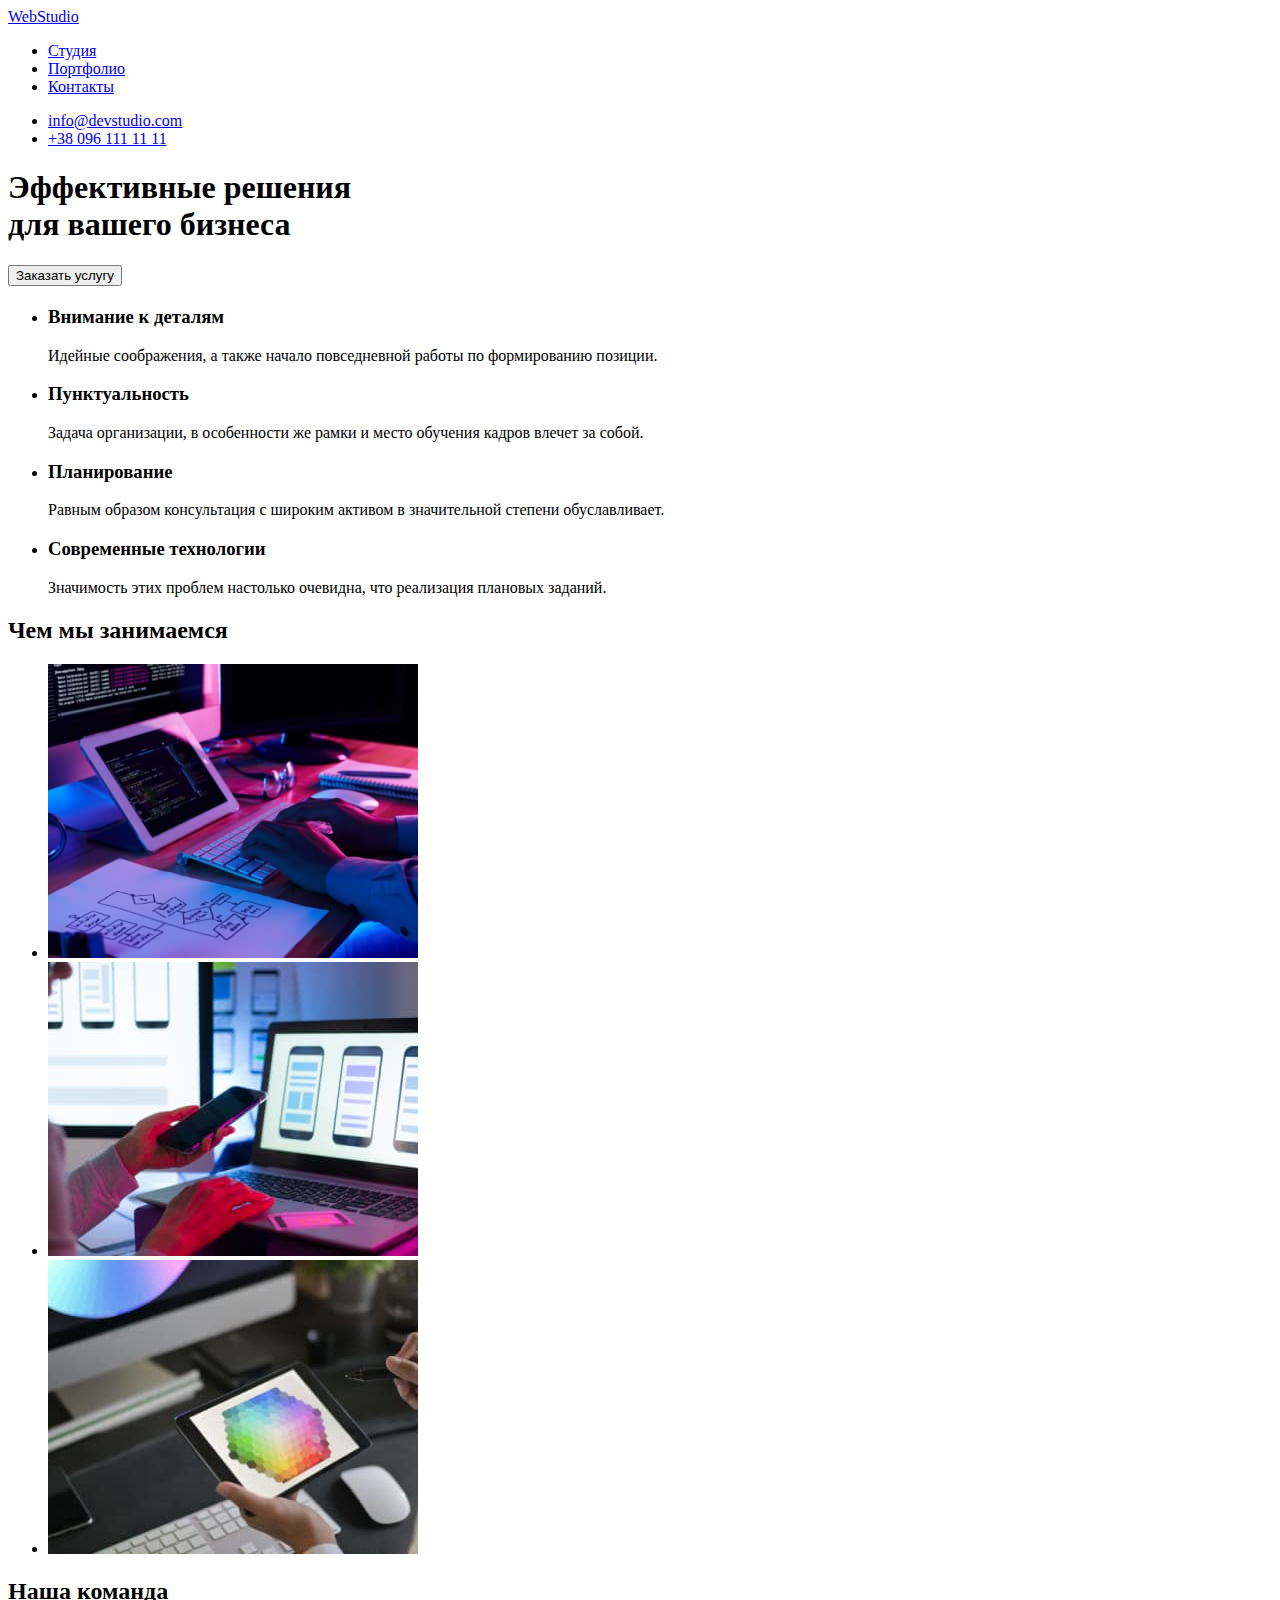
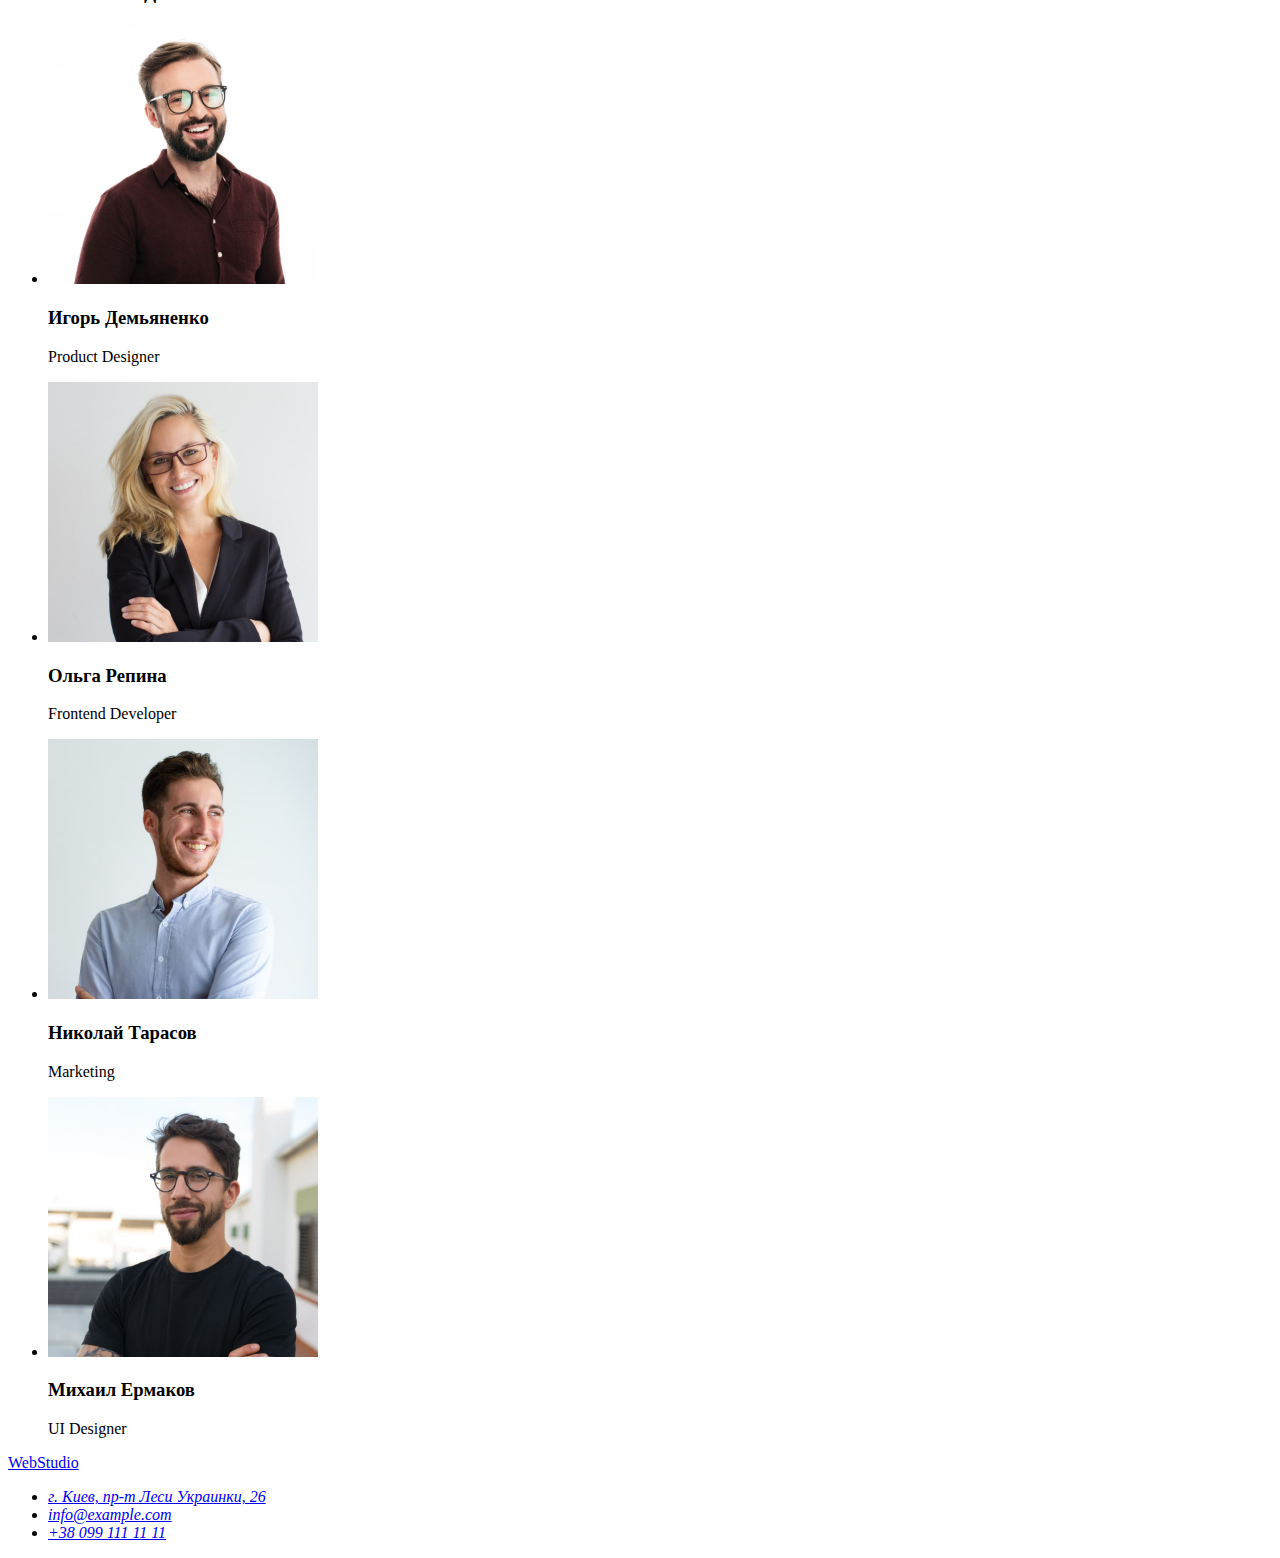
==== index.html @ 6afb661b "Update index.html" ====
<!DOCTYPE html>

<html lang="ru">

    <head>
        <meta charset="UTF-8">
        <meta name="viewport" content="width-device-width, initial-scale-1.0">
        <link rel="preconnect" href="https://fonts.googleapis.com">
        <link rel="preconnect" href="https://fonts.gstatic.com" crossorigin>
        <link href="https://fonts.googleapis.com/css2?family=Montserrat:wght@400;700&display=swap" rel="stylesheet">
        <link rel="stylesheet" href="css/styles.css">
        <title>Homework 1</title>
            
    </head>

    <body>
        <header class="topline">
            
            <nav class="topline-nav">
                <a class="logo" href="web studio"><span class="bluewords">Web</span><span class="blackwords">Studio</span></a> 
                <ul class="menu-nav">
                    <li class = "item-nav"> <a  href="./index.html">Студия</a></li>
                    <li class = "item-nav"> <a href="./potrfolio.html">Портфолио</a></li>
                    <li class = "item-nav"> <a href="https://goo.gl/maps/EKqUcqqfUvBnX7aQ7">Контакты</a></li>
                </ul>
            </nav>
            
            
            <ul class="menu-nav-address">
                <li class = "item-nav"><a href="mailto:info@devstudio.com">info@devstudio.com</a></li>
                <li class = "item-nav"><a href="tel:+380961111111">+38 096 111 11 11</a></li>
            </ul>
           
            

        </header>
        <main class="main">
            <section class="main-top" >
                <h1 class= "tittle-big">Эффективные решения <br>для вашего бизнеса</h1>
                <button type="button" class="button">Заказать услугу</button>
            </section>
            <section class="main-benefits" >
                <h2></h2>
                <ul class= "menu-main-nav">
                    <li class = "item-benefits">
                        <h3>Внимание к деталям</h3>
                        <p>Идейные соображения, а также начало повседневной работы по формированию позиции.</p>
                    </li>
                    <li class = "item-benefits">
                        <h3>Пунктуальность</h3>
                        <p>Задача организации, в особенности же рамки и место обучения кадров влечет за собой.</p>
                    </li>
                    <li class = "item-benefits">
                        <h3>Планирование</h3>
                        <p>Равным образом консультация с широким активом в значительной степени обуславливает.</p>
                    </li>
                    <li class = "item-benefits">
                        <h3>Современные технологии</h3>
                        <p>Значимость этих проблем настолько очевидна, что реализация плановых заданий.</p>
                    </li>
                </ul>
                
            </section>

            <section class="main-our-work">
                
                <h2 class= "tittle-small"> Чем мы занимаемся</h2>
                
                <ul class="menu-main-nav">
                    <li class = "item-work"><img src="images/img1.jpg"  alt="descktop app"></li>
                    <li class = "item-work"><img src="images/img2.jpg"  alt="mobile app"></li>
                    <li class = "item-work"><img src="images/img3.jpg"  alt="web design"></li>
                
                </ul>
            
            
            </section>
            <section class="main-our-team">
                <h2 class= "tittle-small">Наша команда</h2>
                    <ul class="menu-main-nav">
                        <li class = "item-benefits">
                        <img src="images/photo1.jpg" width="270" height="260" alt="Product Designer">
                           <h3>Игорь Демьяненко</h3>
                            <p>Product Designer</p>
                       </li>
                        <li class = "item-benefits">
                        <img src="images/photo2.jpg" width="270" height="260" alt="Frontend Develope">
                            <h3>Ольга Репина</h3>
                            <p>Frontend Developer</p>
                        </li>    
                        <li class = "item-benefits">
                        <img src="images/photo3.jpg" width="270" height="260" alt="Marketing">
                            <h3>Николай Тарасов</h3>
                            <p>Marketing</p>
                        </li>
                        <li class = "item-benefits">
                        <img src="images/photo4.jpg" width="270" height="260" alt="UI Designer">
                            <h3>Михаил Ермаков</h3>
                            <p>UI Designer</p>
                        </li>
                    </ul>
              
            </section>
            
        </main>
        <footer class="footer">
            <a class = "logo" href="web studio"><span class="bluewords">Web</span><span class="whitewords">Studio</a> 
            <address>
                <ul class="menu-nav">
                    <li class = "item-footer">
                        <a class = "st-footer" href="https://goo.gl/maps/EKqUcqqfUvBnX7aQ7">г. Киев, пр-т Леси Украинки, 26</a>
                    </li>
                    <li class = "item-footer">
                        <a class = "st-footer"href="mailto:info@example.com">info@example.com</a>
                    </li>
                    <li class = "item-footer">
                        <a class = "st-footer" href="tel:+380991111111">+38 099 111 11 11</a>
                    </li>
                </ul>
            </address>
        </footer>
       
    </body>

</html>
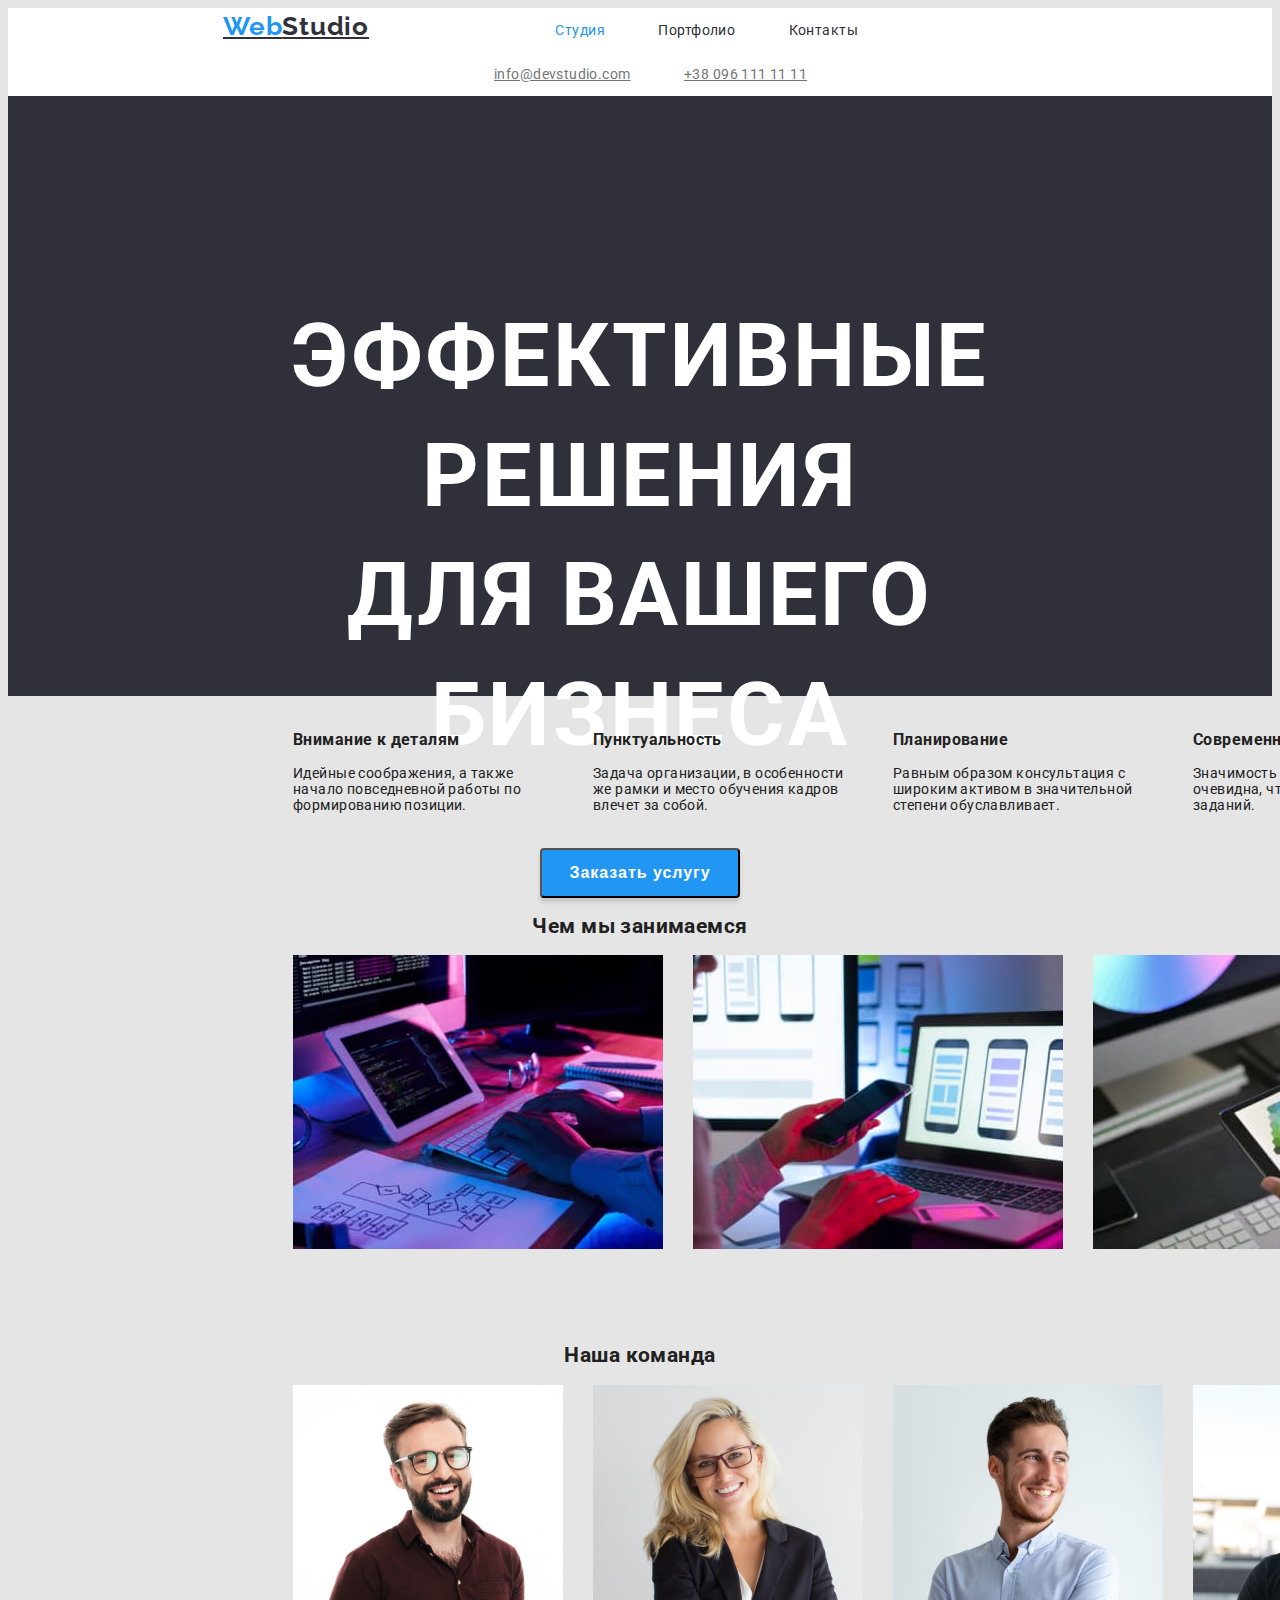
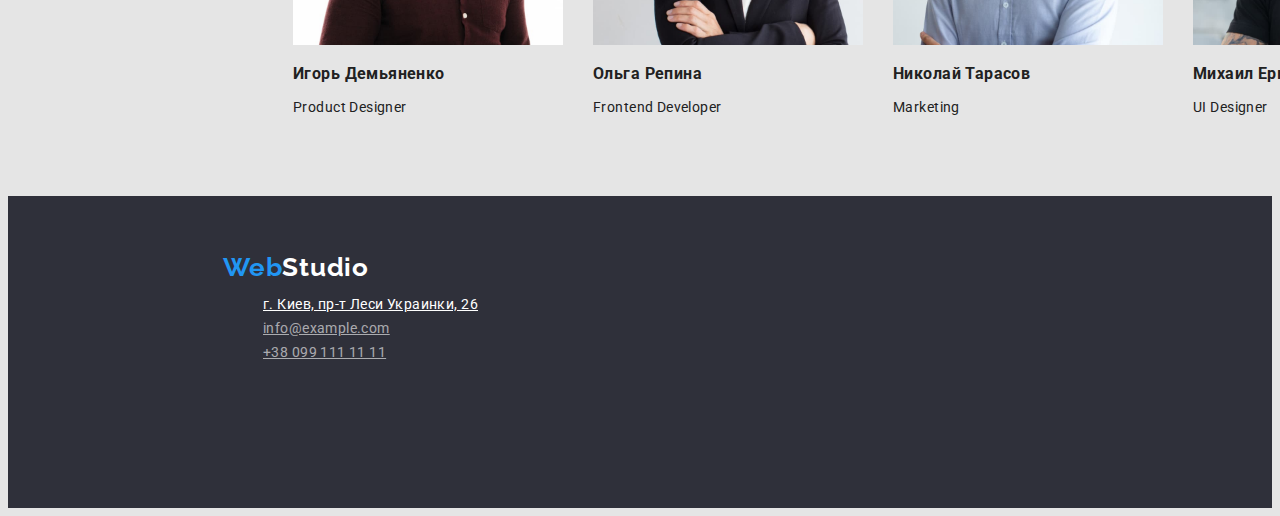
==== commit 4a63f27d: "Edit 2" ====
--- a/index.html
+++ b/index.html
@@ -7,7 +7,8 @@
         <meta name="viewport" content="width-device-width, initial-scale-1.0">
         <link rel="preconnect" href="https://fonts.googleapis.com">
         <link rel="preconnect" href="https://fonts.gstatic.com" crossorigin>
-        <link href="https://fonts.googleapis.com/css2?family=Montserrat:wght@400;700&display=swap" rel="stylesheet">
+        <link href="https://fonts.googleapis.com/css2?family=Raleway&family=Roboto:wght@400;500;700;900&display=swap"
+        rel="stylesheet">
         <link rel="stylesheet" href="css/styles.css">
         <title>Homework 1</title>
             
@@ -19,16 +20,16 @@
             <nav class="topline-nav">
                 <a class="logo" href="web studio"><span class="bluewords">Web</span><span class="blackwords">Studio</span></a> 
                 <ul class="menu-nav">
-                    <li class = "item-nav"> <a  href="./index.html">Студия</a></li>
-                    <li class = "item-nav"> <a href="./potrfolio.html">Портфолио</a></li>
-                    <li class = "item-nav"> <a href="https://goo.gl/maps/EKqUcqqfUvBnX7aQ7">Контакты</a></li>
+                    <li class = "item-nav"> <a class ="current" href="./index.html">Студия</a></li>
+                    <li class = "item-nav"> <a class ="page" href="./potrfolio.html">Портфолио</a></li>
+                    <li class = "item-nav"> <a class ="page" href="https://goo.gl/maps/EKqUcqqfUvBnX7aQ7">Контакты</a></li>
                 </ul>
             </nav>
             
             
             <ul class="menu-nav-address">
-                <li class = "item-nav"><a href="mailto:info@devstudio.com">info@devstudio.com</a></li>
-                <li class = "item-nav"><a href="tel:+380961111111">+38 096 111 11 11</a></li>
+                <li class = "item-nav"><a class ="contact" href="mailto:info@devstudio.com">info@devstudio.com</a></li>
+                <li class = "item-nav"><a class ="contact" href="tel:+380961111111">+38 096 111 11 11</a></li>
             </ul>
            
             
@@ -108,7 +109,7 @@
             <address>
                 <ul class="menu-nav">
                     <li class = "item-footer">
-                        <a class = "st-footer" href="https://goo.gl/maps/EKqUcqqfUvBnX7aQ7">г. Киев, пр-т Леси Украинки, 26</a>
+                        <a class = "st-footer-address" href="https://goo.gl/maps/EKqUcqqfUvBnX7aQ7">г. Киев, пр-т Леси Украинки, 26</a>
                     </li>
                     <li class = "item-footer">
                         <a class = "st-footer"href="mailto:info@example.com">info@example.com</a>
--- a/css/styles.css
+++ b/css/styles.css
@@ -0,0 +1,406 @@
+:root {
+    --color-dark: #2F303A;
+    --color-white: #FFF;
+    --color-work: #E5E5E5;
+    --color-grey: #F5F4FA;
+    --color-text: #212121;
+    --color-blue: #2196F3;
+    --color-brown: #757575;
+}
+
+body {
+   
+    
+    font-family: 'Roboto', sans-serif;
+    font-size: 14px;
+    letter-spacing: 0.03em;
+    color: var(--color-text);
+    background: var(--color-work);
+}
+
+.current {
+    text-decoration: none;
+    color: var(--color-blue);
+}
+
+.page {
+    text-decoration: none;
+    color: var(--color-dark);
+}
+
+.contact {
+    color: var(--color-brown);
+}
+
+
+.tittle-item-project:hover, 
+.tittle-item-type:hover, 
+.button-portfolio:hover,
+.filters-list .item:first-child .button-portfolio:hover,
+.button:hover {
+
+    text-decoration: underline;
+    text-decoration-color: var(--color-blue);
+    
+} 
+
+.filters-list .item:first-child .button-portfolio {
+
+    background: var(--color-blue);
+    color: var(--color-white);
+}
+
+.logo {
+   
+    font-family: 'Raleway';
+    font-style: normal;
+    font-weight: 700;
+    font-size: 26px;
+    line-height: 0.86;/*31px*/;
+    /* identical to box height */
+
+    letter-spacing: 0.03em;
+
+    color: var(--color-dark);
+   
+}
+
+.topline {
+  padding-left: 215px;  
+  margin-bottom: 0; 
+  background: var(--color-white);
+ 
+}
+
+.topline-nav {
+
+    display: inline-block;
+    list-style-type: none;
+    
+}
+
+
+.bluewords {
+    color: var(--color-blue);
+}
+
+
+.whitewords {
+    color: var(--color-white);
+}
+
+
+.menu-nav {
+    
+    display: inline-block;
+    list-style-type: none;
+    
+}
+
+.menu-main-nav {
+    
+    
+    display: inline-block;
+    list-style-type: none;
+    display: flex;
+}
+
+.topline .menu-nav {
+
+    margin-left: 93px;
+
+}
+
+.menu-nav-address {
+
+    display: inline-block;
+    list-style-type: none;
+    padding-left: 221px;
+}
+
+.menu-nav-footer {
+
+  padding-left: 0;
+  list-style-type: none;
+}
+
+.menu-nav-project {
+
+    padding-left: 0;
+    list-style-type: none;
+    margin-left: 215px;
+    margin-right: 215px;
+    display: inline-flexbox;
+}
+.menu-nav-last {
+
+    margin-bottom: 202px;
+    list-style-type: none;
+}
+
+.item-nav {
+    display: inline;
+    list-style-type: none;
+    margin-left: 50px;
+    color: var(--color-dark);
+    
+}
+
+
+
+.menu-nav .menu-nav-address> .item-nav {
+
+    margin-left: 50px;
+}
+
+
+
+.main {
+
+    height: 1700px;
+    left: 0px;
+    top: 80px;
+    
+}
+
+.tittle-big{
+    
+    margin-top: 0px;
+    padding-top: 200px;
+    padding-left: 215px;
+    padding-right: 215px;
+    text-align: center;
+    
+}
+
+.tittle-small {
+    
+    
+    padding-left: 215px;
+    padding-right: 215px;
+    text-align: center;
+}
+
+.main-top {
+    
+    
+    height: 600px;
+    
+    font-family: 'Roboto';
+    font-style: normal;
+    font-weight: 900;
+    font-size: 44px;
+    line-height: 1.36;/*60px;
+        /* or 136% */
+    
+    text-align: center;
+    letter-spacing: 0.06em;
+    text-transform: uppercase;
+    
+    background-color: var(--color-dark);
+    color: var(--color-white);
+}
+
+.button {
+        
+        width: 200px;
+        height: 50px;
+        left: 700px;
+        top: 430px;
+        
+        background: var(--color-blue);
+        box-shadow: 0px 4px 4px rgba(0, 0, 0, 0.15);
+        border-radius: 4px;
+
+        font-style: normal;
+        font-weight: 700;
+        font-size: 16px;
+        line-height: 1.88;/*30px;
+        /* identical to box height, or 188% */
+        
+          
+        align-items: center;
+        text-align: center;
+        letter-spacing: 0.06em;
+        
+        color: var(--color-white);
+}
+
+.button-portfolio {
+
+        
+        height: 38px;
+        left: 495px;
+        top: 174px;
+        border: none;
+        color: #212121;
+        /* shadow-middle */
+    
+        box-shadow: 0px 3px 1px rgba(0, 0, 0, 0.1), 0px 1px 2px rgba(0, 0, 0, 0), 0px 2px 2px rgba(0, 0, 0, 0.12);
+        border-radius: 4px;
+
+        margin-right: 8px;
+
+        background: var(--color-white);
+}
+
+
+
+.main-benefits {
+
+    display: inline-block;
+    list-style-type: none;
+    margin-bottom: 94px;
+    padding-left: 215px;
+}
+
+
+    /*margin: 774px 215px 215px 1170px;*/
+
+
+.main-our-work {
+
+    padding-left: 215px;
+    padding-right: 215px;
+    margin-bottom: 94px;
+    top: 969px;
+    background: var(--color-work);
+}
+
+.main-our-team {
+    padding-left: 215px;
+    padding-right: 215px;
+    margin-bottom: 214px;
+    align-items: center;
+}
+
+.main-our-projects {
+   
+}
+
+.footer {
+    
+    padding-top: 60px;
+    padding-left: 215px;
+    height: 252px;
+    left: 0px;
+    top: 2097px;
+    background: var(--color-dark);
+    
+}
+.item-footer {
+
+    
+   
+    font-style: normal;
+    font-weight: 400;
+    line-height: 1.71;/*24px;
+    /* or 171% */
+    text-decoration: none;
+    color: rgba(255, 255, 255, 0.6);
+}
+
+.item {
+
+    display: inline;
+    list-style-type: none;
+   
+}
+
+.item-project {
+    
+    margin-left: 25px;
+    margin-top: 30px;
+    display: inline-block;
+    list-style-type: none;
+    width: 370px; 
+    height: 294px;
+    
+    font-style: normal;
+    font-weight: 700;
+    font-size: 18px;
+    line-height: 2;/*36px;
+    /* identical to box height, or 200% */
+    
+    letter-spacing: 0.06em;
+    
+    color: #212121;
+}
+
+.tittle-item-project {
+    font-family: 'Roboto';
+    font-style: normal;
+    font-weight: 700;
+    font-size: 18px;
+    line-height: 2;
+    /* identical to box height, or 200% */
+
+    letter-spacing: 0.06em;
+
+    color: #212121;
+
+}
+
+.tittle-item-type{
+    
+  font-weight: 400;  
+  line-height: 1.88;
+}
+.item-benefits {
+
+    width: 270px;
+    height: 75px;
+    left: 815px;
+    top: 800px;
+    display: inline-block;
+    list-style-type: none;
+    border: 30px;
+    margin-left: 30px;
+}
+
+.item-work {
+
+    width: 370px;
+    height: 294px;
+    left: 1015px;
+    top: 1061px;
+    display: inline-block;
+    list-style-type: none;
+    margin-left: 30px;
+
+}
+
+.filters-main {
+
+    padding-top: 94px;
+    
+    display: inline;
+    list-style-type: none;
+}
+
+.filters-main-nav {
+
+    
+    display: inline;
+    margin-bottom: 56px;
+    list-style-type: none;
+}
+
+.filters-list {
+
+    
+    margin-left: 38%;
+    
+}
+
+.st-footer {
+
+    color: rgba(255, 255, 255, 0.6);
+}
+
+.st-footer-address {
+
+    color: var(--color-white);
+    
+}
+
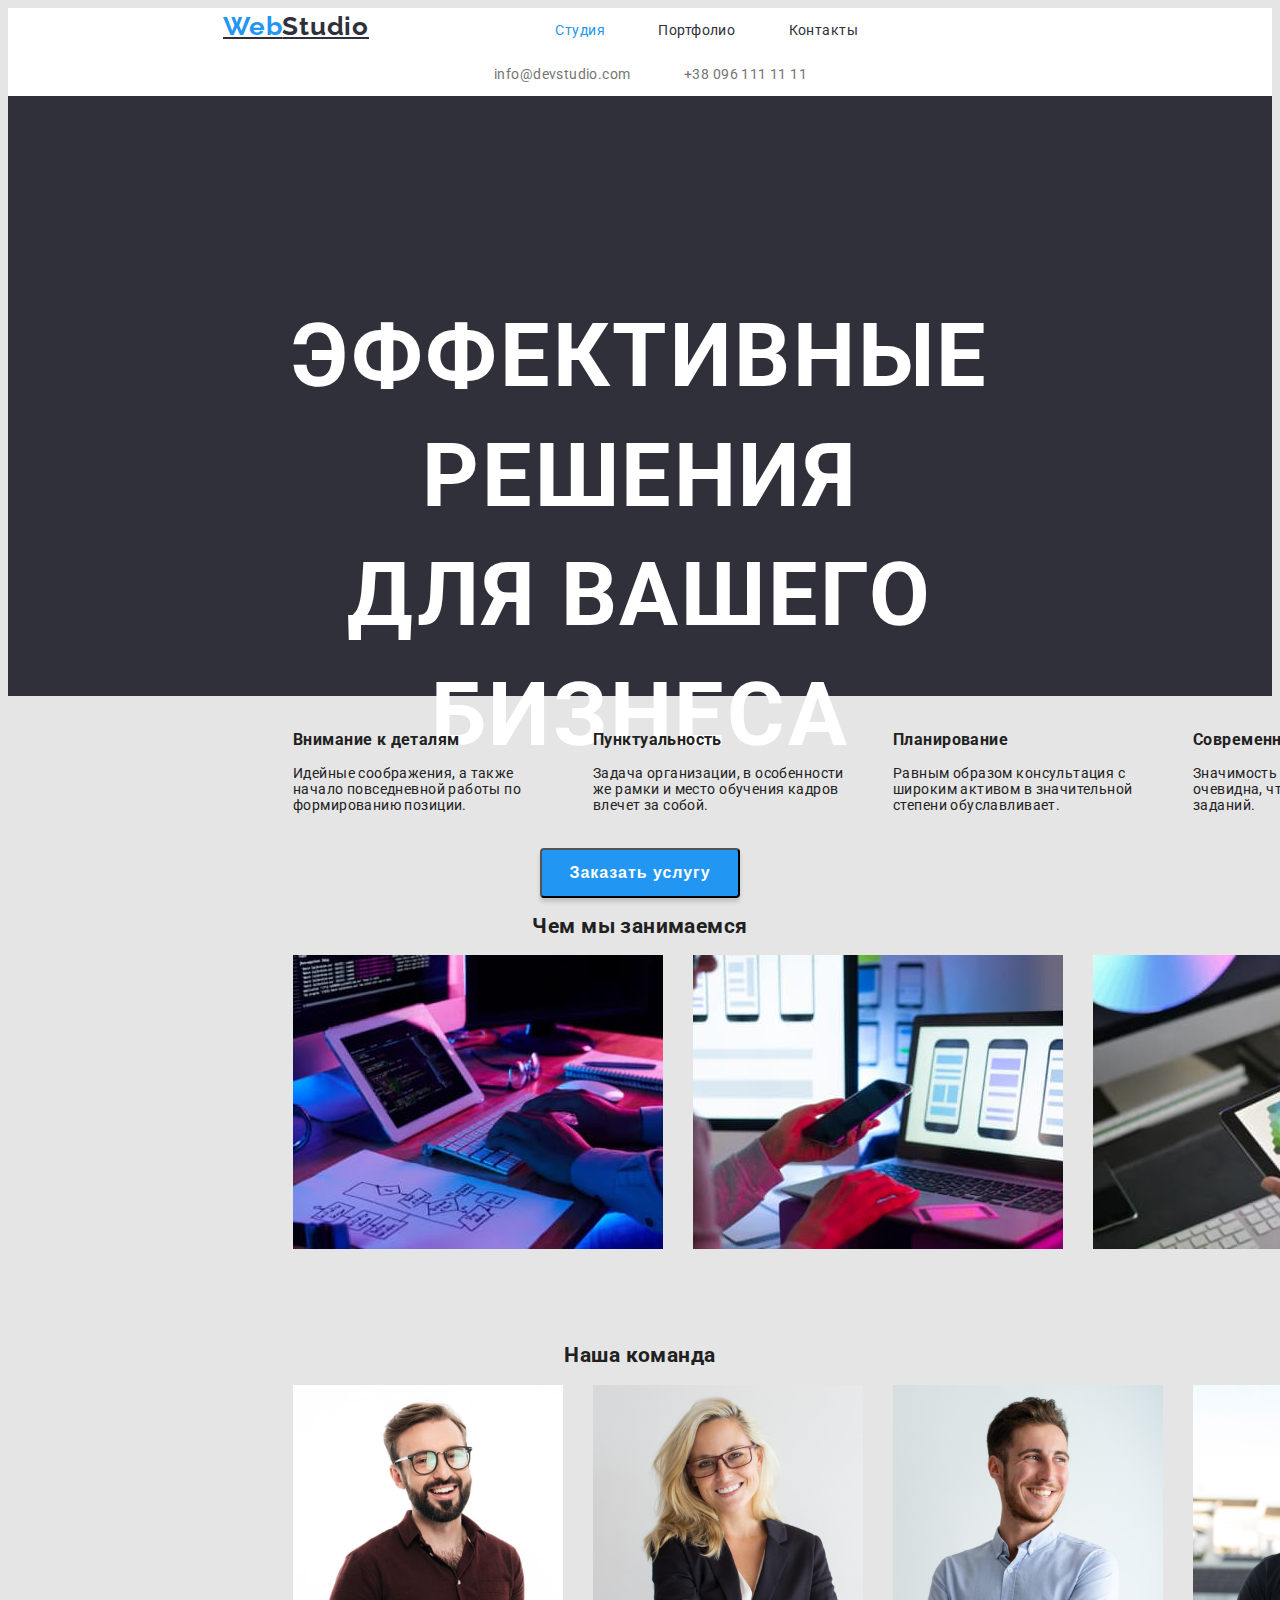
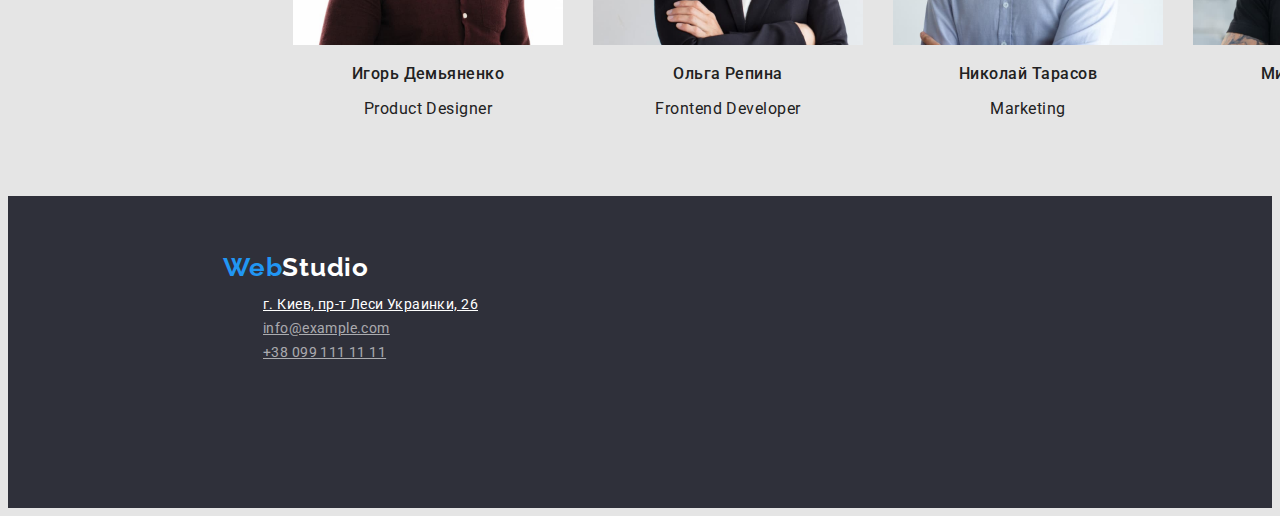
==== commit 0dfe603d: "Edit 2" ====
--- a/index.html
+++ b/index.html
@@ -10,7 +10,7 @@
         <link href="https://fonts.googleapis.com/css2?family=Raleway&family=Roboto:wght@400;500;700;900&display=swap"
         rel="stylesheet">
         <link rel="stylesheet" href="css/styles.css">
-        <title>Homework 1</title>
+        <title>Homework 2</title>
             
     </head>
 
@@ -44,20 +44,20 @@
                 <h2></h2>
                 <ul class= "menu-main-nav">
                     <li class = "item-benefits">
-                        <h3>Внимание к деталям</h3>
-                        <p>Идейные соображения, а также начало повседневной работы по формированию позиции.</p>
+                        <h3 class="item-benefits-tittle">Внимание к деталям</h3>
+                        <p class="item-benefits-content">Идейные соображения, а также начало повседневной работы по формированию позиции.</p>
                     </li>
                     <li class = "item-benefits">
-                        <h3>Пунктуальность</h3>
-                        <p>Задача организации, в особенности же рамки и место обучения кадров влечет за собой.</p>
+                        <h3 class="item-benefits-tittle">Пунктуальность</h3>
+                        <p class="item-benefits-content">Задача организации, в особенности же рамки и место обучения кадров влечет за собой.</p>
                     </li>
                     <li class = "item-benefits">
-                        <h3>Планирование</h3>
-                        <p>Равным образом консультация с широким активом в значительной степени обуславливает.</p>
+                        <h3 class="item-benefits-tittle">Планирование</h3>
+                        <p class="item-benefits-content">Равным образом консультация с широким активом в значительной степени обуславливает.</p>
                     </li>
                     <li class = "item-benefits">
-                        <h3>Современные технологии</h3>
-                        <p>Значимость этих проблем настолько очевидна, что реализация плановых заданий.</p>
+                        <h3 class="item-benefits-tittle">Современные технологии</h3>
+                        <p class="item-benefits-content">Значимость этих проблем настолько очевидна, что реализация плановых заданий.</p>
                     </li>
                 </ul>
                 
@@ -81,23 +81,23 @@
                     <ul class="menu-main-nav">
                         <li class = "item-benefits">
                         <img src="images/photo1.jpg" width="270" height="260" alt="Product Designer">
-                           <h3>Игорь Демьяненко</h3>
-                            <p>Product Designer</p>
+                           <h3 class = "item-worker-name">Игорь Демьяненко</h3>
+                            <p class="item-worker-type">Product Designer</p>
                        </li>
                         <li class = "item-benefits">
                         <img src="images/photo2.jpg" width="270" height="260" alt="Frontend Develope">
-                            <h3>Ольга Репина</h3>
-                            <p>Frontend Developer</p>
+                            <h3 class = "item-worker-name">Ольга Репина</h3>
+                            <p class="item-worker-type">Frontend Developer</p>
                         </li>    
                         <li class = "item-benefits">
                         <img src="images/photo3.jpg" width="270" height="260" alt="Marketing">
-                            <h3>Николай Тарасов</h3>
-                            <p>Marketing</p>
+                            <h3 class = "item-worker-name">Николай Тарасов</h3>
+                            <p class="item-worker-type">Marketing</p>
                         </li>
                         <li class = "item-benefits">
                         <img src="images/photo4.jpg" width="270" height="260" alt="UI Designer">
-                            <h3>Михаил Ермаков</h3>
-                            <p>UI Designer</p>
+                            <h3 class = "item-worker-name">Михаил Ермаков</h3>
+                            <p class="item-worker-type">UI Designer</p>
                         </li>
                     </ul>
               
--- a/css/styles.css
+++ b/css/styles.css
@@ -23,28 +23,27 @@
     color: var(--color-blue);
 }
 
-.page {
+.page  {
     text-decoration: none;
     color: var(--color-dark);
 }
 
 .contact {
+    text-decoration: none;
     color: var(--color-brown);
 }
 
 
-.tittle-item-project:hover, 
-.tittle-item-type:hover, 
-.button-portfolio:hover,
-.filters-list .item:first-child .button-portfolio:hover,
-.button:hover {
+
+p:hover, a:hover, h1:hover, h2:hover, h3:hover, button:hover {
 
     text-decoration: underline;
     text-decoration-color: var(--color-blue);
-    
+    border-bottom: 12px currentColor;
+ 
 } 
 
-.filters-list .item:first-child .button-portfolio {
+.filters-list .item-filter:first-child .button-portfolio {
 
     background: var(--color-blue);
     color: var(--color-white);
@@ -300,7 +299,7 @@
     color: rgba(255, 255, 255, 0.6);
 }
 
-.item {
+.item-filter {
 
     display: inline;
     list-style-type: none;
@@ -404,3 +403,27 @@
     
 }
 
+.item-worker-name {
+
+    font-family: 'Roboto';
+    font-style: normal;
+    font-weight: 500;
+    font-size: 16px;
+    line-height: 1.19;
+    /* identical to box height */
+
+    text-align: center;
+    letter-spacing: 0.03em;
+}
+
+.item-worker-type {
+    font-family: 'Roboto';
+    font-style: normal;
+    font-weight: 400;
+    font-size: 16px;
+    line-height: 1.19;
+    /* identical to box height */
+
+    text-align: center;
+    letter-spacing: 0.03em;
+}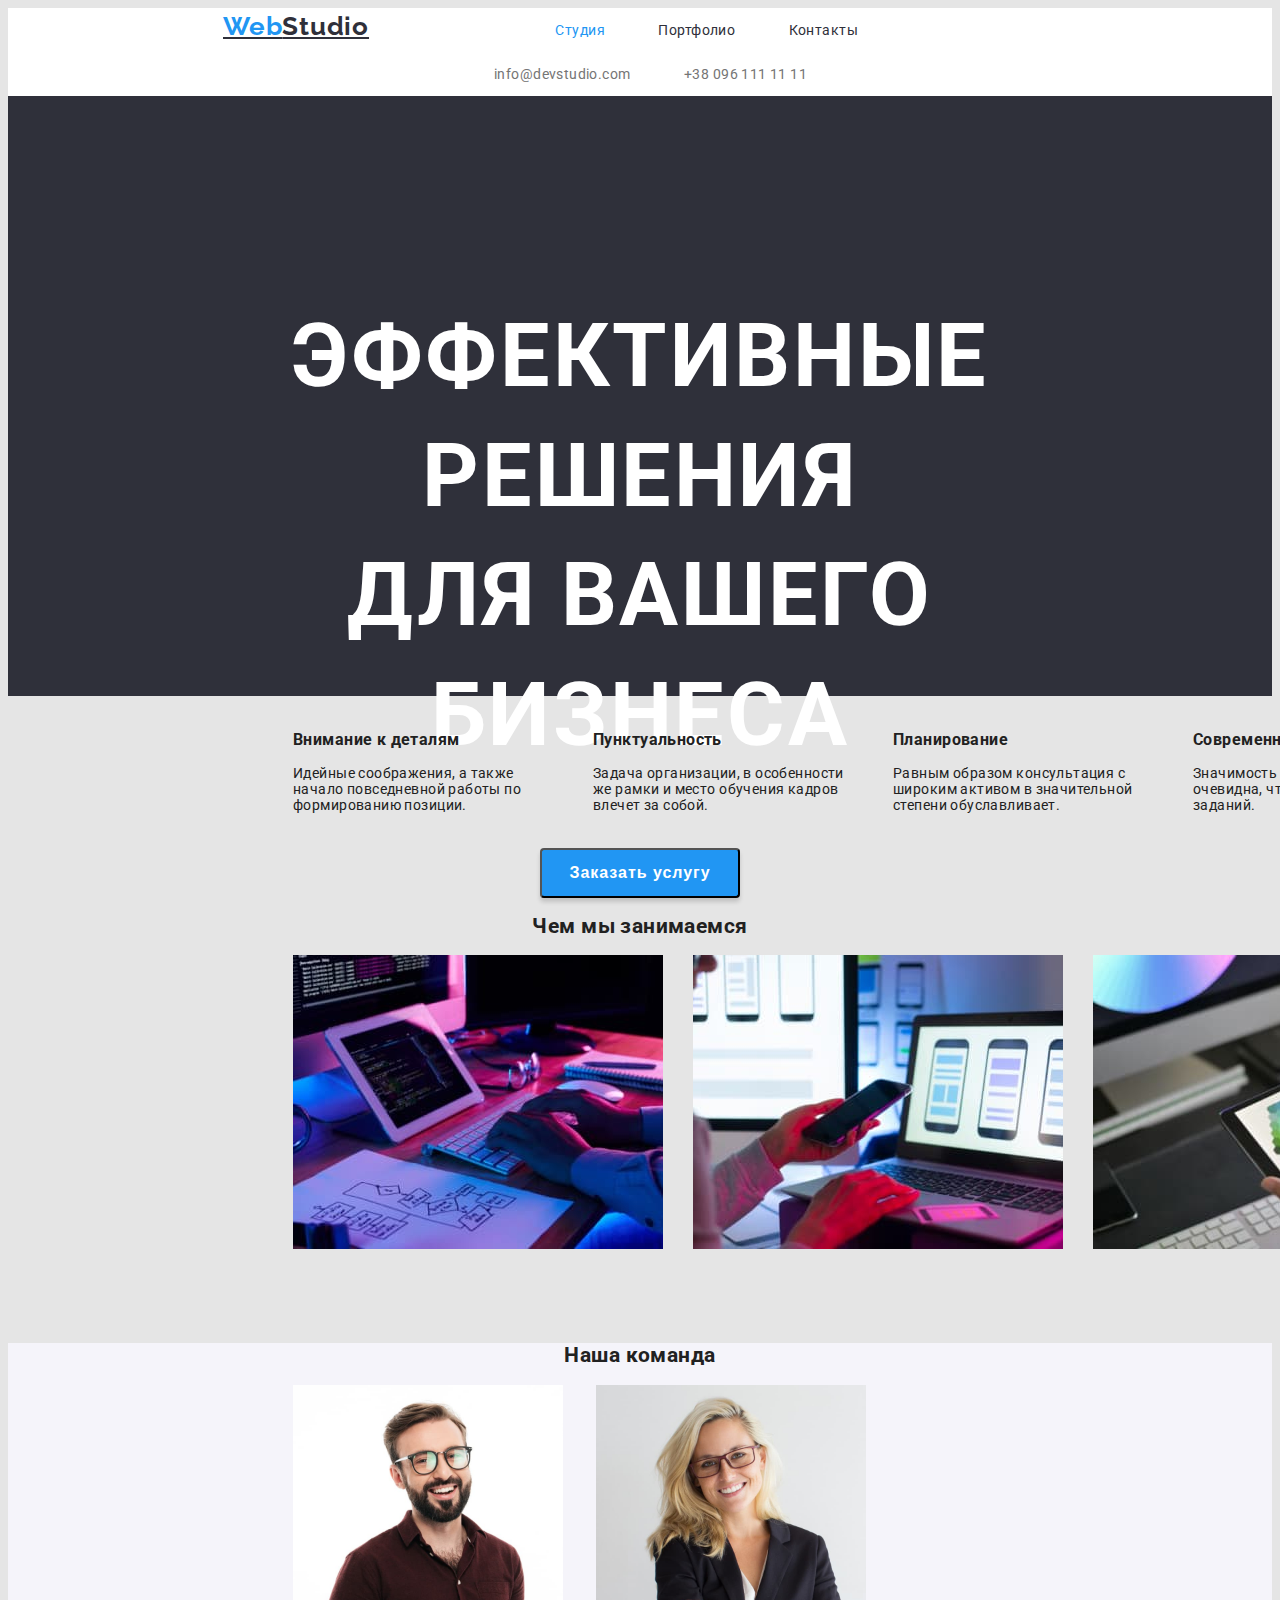
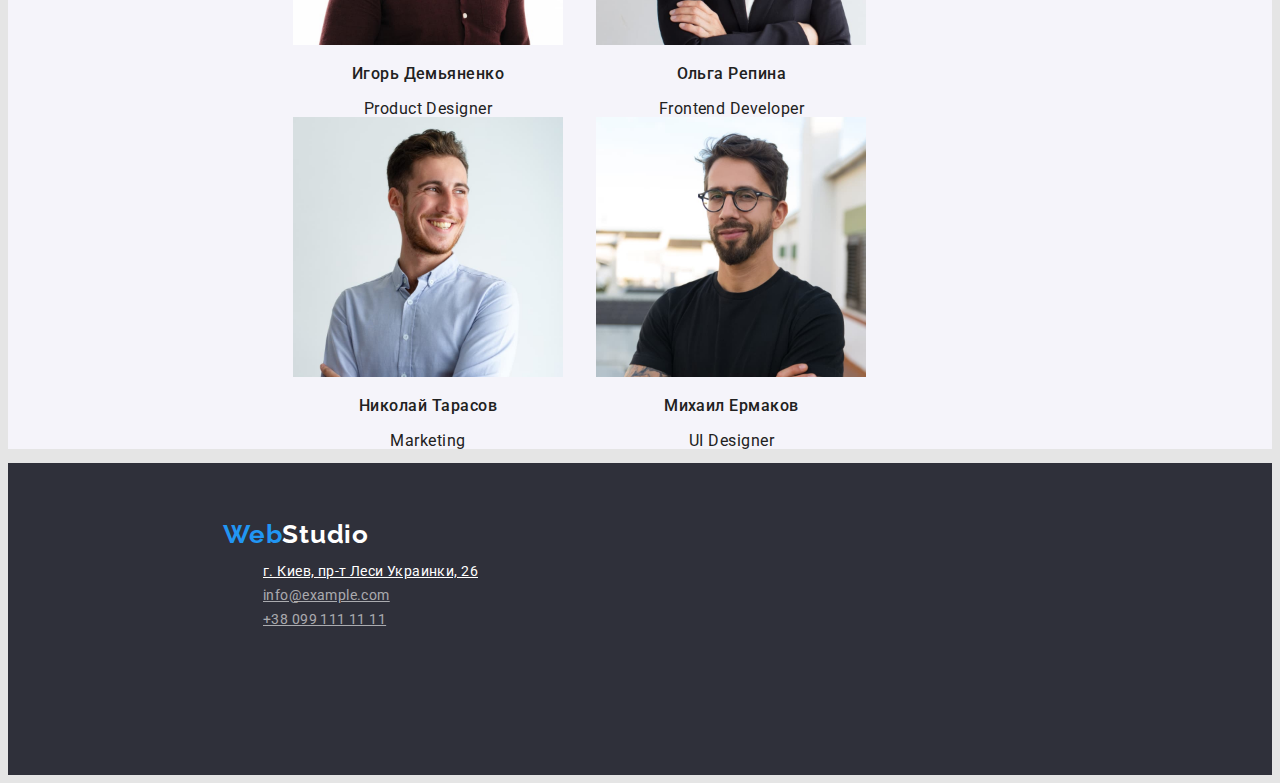
==== commit 7676249f: "Edit 2" ====
--- a/index.html
+++ b/index.html
@@ -78,7 +78,7 @@
             </section>
             <section class="main-our-team">
                 <h2 class= "tittle-small">Наша команда</h2>
-                    <ul class="menu-main-nav">
+                    <ul class="menu-main-nav1">
                         <li class = "item-benefits">
                         <img src="images/photo1.jpg" width="270" height="260" alt="Product Designer">
                            <h3 class = "item-worker-name">Игорь Демьяненко</h3>
--- a/css/styles.css
+++ b/css/styles.css
@@ -156,7 +156,7 @@
 
 .main {
 
-    height: 1700px;
+    /*height: 1700px*/;
     left: 0px;
     top: 80px;
     
@@ -269,12 +269,15 @@
 .main-our-team {
     padding-left: 215px;
     padding-right: 215px;
-    margin-bottom: 214px;
+   /* margin-bottom: 214px;*/
     align-items: center;
-}
-
-.main-our-projects {
-   
+    background: var(--color-grey);
+}
+
+.main-our-team li {
+    
+    background: var(--color-grey);
+
 }
 
 .footer {
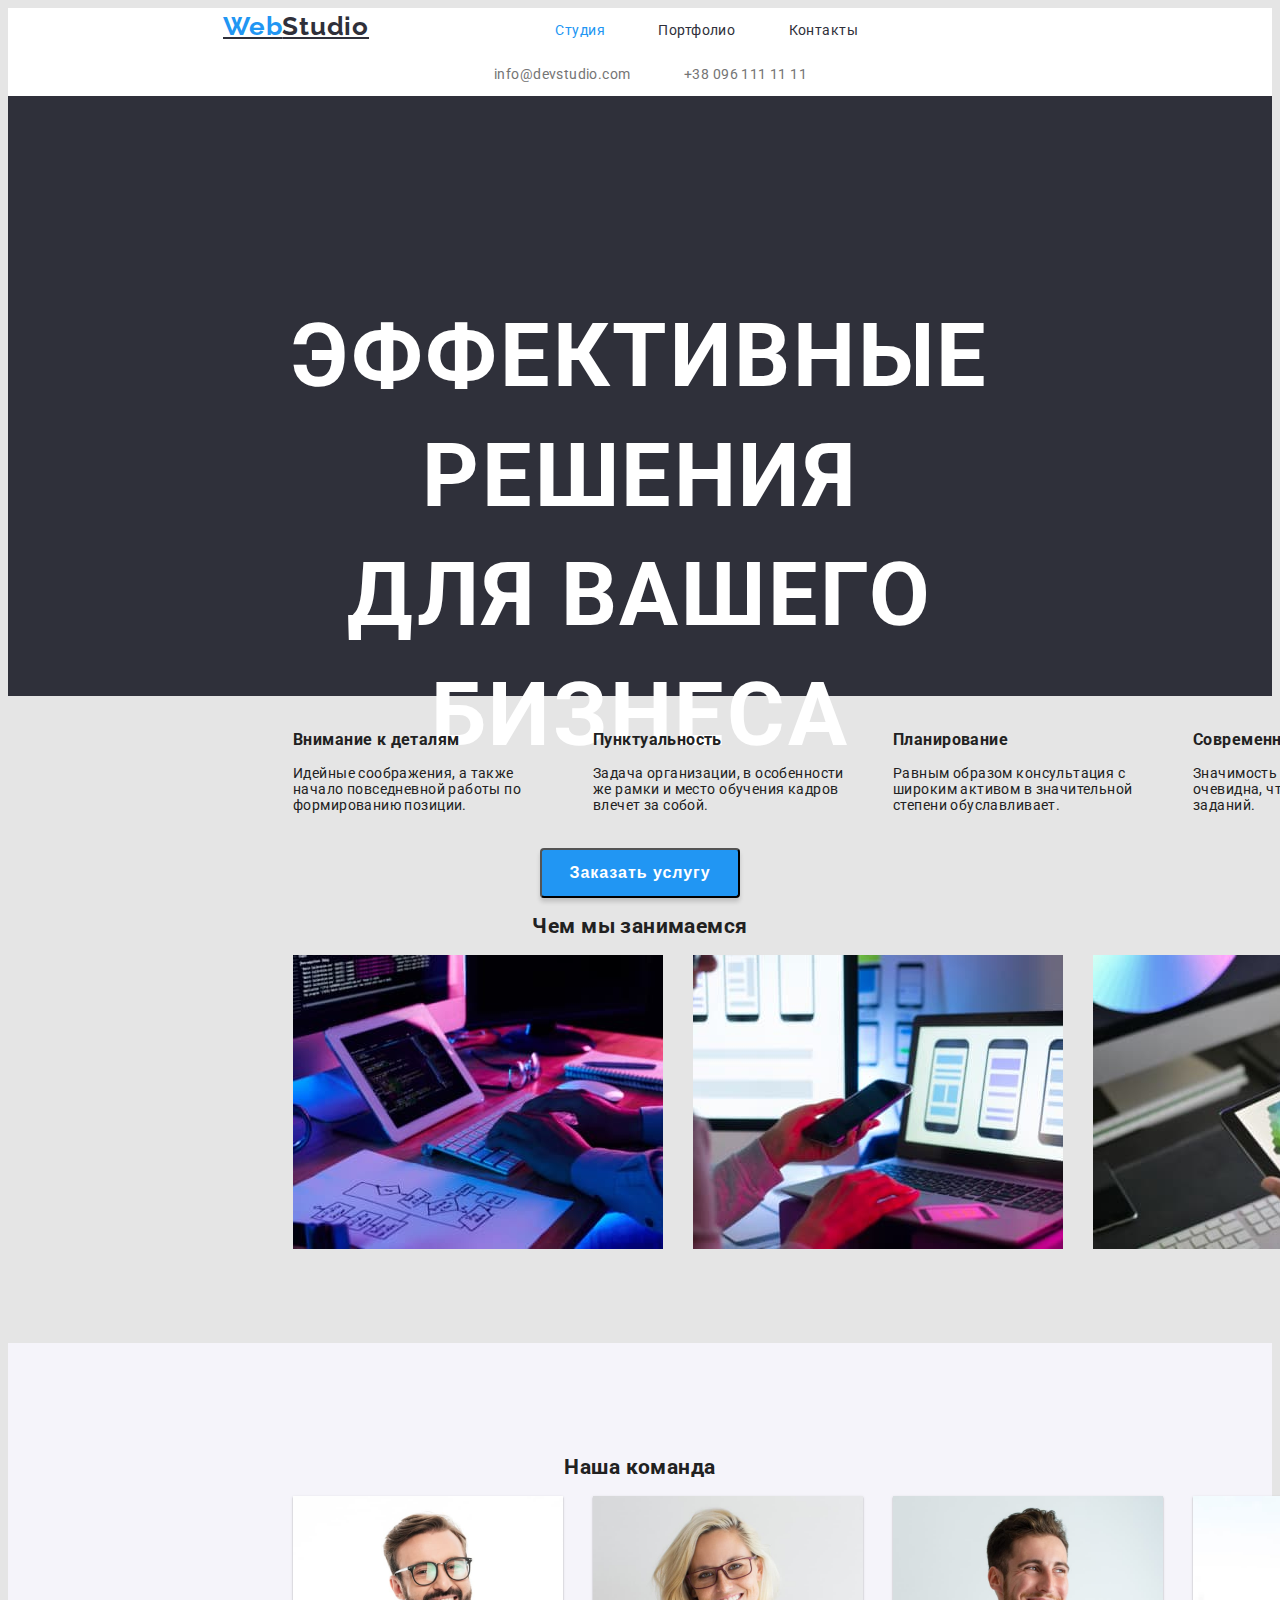
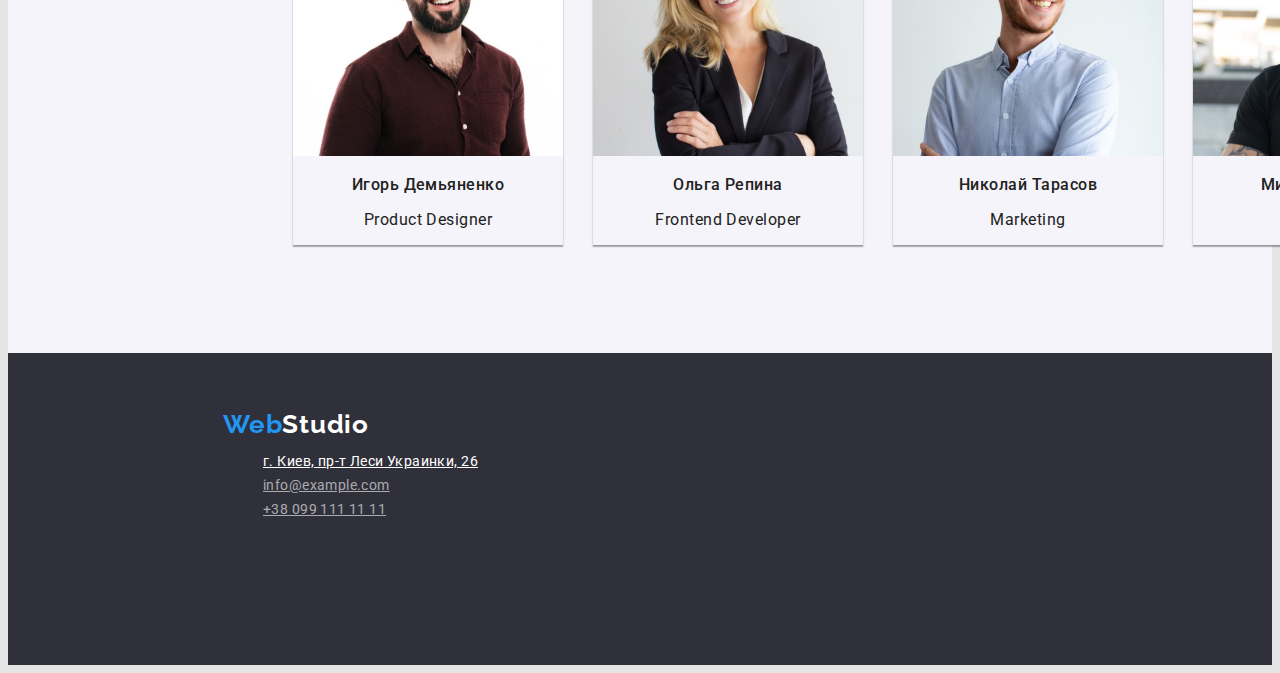
==== commit 604cdc9b: "Edit 2" ====
--- a/index.html
+++ b/index.html
@@ -78,23 +78,23 @@
             </section>
             <section class="main-our-team">
                 <h2 class= "tittle-small">Наша команда</h2>
-                    <ul class="menu-main-nav1">
-                        <li class = "item-benefits">
+                    <ul class="menu-main-nav">
+                        <li class = "item-worker">
                         <img src="images/photo1.jpg" width="270" height="260" alt="Product Designer">
                            <h3 class = "item-worker-name">Игорь Демьяненко</h3>
                             <p class="item-worker-type">Product Designer</p>
                        </li>
-                        <li class = "item-benefits">
+                        <li class = "item-worker">
                         <img src="images/photo2.jpg" width="270" height="260" alt="Frontend Develope">
                             <h3 class = "item-worker-name">Ольга Репина</h3>
                             <p class="item-worker-type">Frontend Developer</p>
                         </li>    
-                        <li class = "item-benefits">
+                        <li class = "item-worker">
                         <img src="images/photo3.jpg" width="270" height="260" alt="Marketing">
                             <h3 class = "item-worker-name">Николай Тарасов</h3>
                             <p class="item-worker-type">Marketing</p>
                         </li>
-                        <li class = "item-benefits">
+                        <li class = "item-worker">
                         <img src="images/photo4.jpg" width="270" height="260" alt="UI Designer">
                             <h3 class = "item-worker-name">Михаил Ермаков</h3>
                             <p class="item-worker-type">UI Designer</p>
--- a/css/styles.css
+++ b/css/styles.css
@@ -35,7 +35,8 @@
 
 
 
-p:hover, a:hover, h1:hover, h2:hover, h3:hover, button:hover {
+p:hover, a:hover, h1:hover, h2:hover, h3:hover, 
+button:hover, img:hover {
 
     text-decoration: underline;
     text-decoration-color: var(--color-blue);
@@ -43,6 +44,13 @@
  
 } 
 
+ .item-work:hover, .item-project:hover, .item-worker:hover { 
+
+    border: 5px solid var(--color-blue);
+   
+
+}
+
 .filters-list .item-filter:first-child .button-portfolio {
 
     background: var(--color-blue);
@@ -146,13 +154,10 @@
 }
 
 
-
 .menu-nav .menu-nav-address> .item-nav {
 
     margin-left: 50px;
 }
-
-
 
 .main {
 
@@ -269,9 +274,12 @@
 .main-our-team {
     padding-left: 215px;
     padding-right: 215px;
-   /* margin-bottom: 214px;*/
+    padding-top: 94px;
+    padding-bottom: 94px;
+    
     align-items: center;
     background: var(--color-grey);
+
 }
 
 .main-our-team li {
@@ -292,8 +300,6 @@
 }
 .item-footer {
 
-    
-   
     font-style: normal;
     font-weight: 400;
     line-height: 1.71;/*24px;
@@ -315,18 +321,18 @@
     margin-top: 30px;
     display: inline-block;
     list-style-type: none;
-    width: 370px; 
-    height: 294px;
-    
-    font-style: normal;
-    font-weight: 700;
-    font-size: 18px;
-    line-height: 2;/*36px;
-    /* identical to box height, or 200% */
+  
     
     letter-spacing: 0.06em;
     
     color: #212121;
+    width: 370px;
+    height: 404px;
+    left: 215px;
+    top: 1130px;
+    
+    background: #FFFFFF;
+    border: 1px solid #EEEEEE;
 }
 
 .tittle-item-project {
@@ -348,6 +354,7 @@
   font-weight: 400;  
   line-height: 1.88;
 }
+
 .item-benefits {
 
     width: 270px;
@@ -360,6 +367,17 @@
     margin-left: 30px;
 }
 
+.item-worker {
+
+   
+    display: inline-block;
+    list-style-type: none;
+    border: 30px;
+    margin-left: 30px;
+
+    box-shadow: 0px 1px 3px rgba(0, 0, 0, 0.12), 0px 1px 1px rgba(0, 0, 0, 0.14), 0px 2px 1px rgba(0, 0, 0, 0.2);
+}
+
 .item-work {
 
     width: 370px;
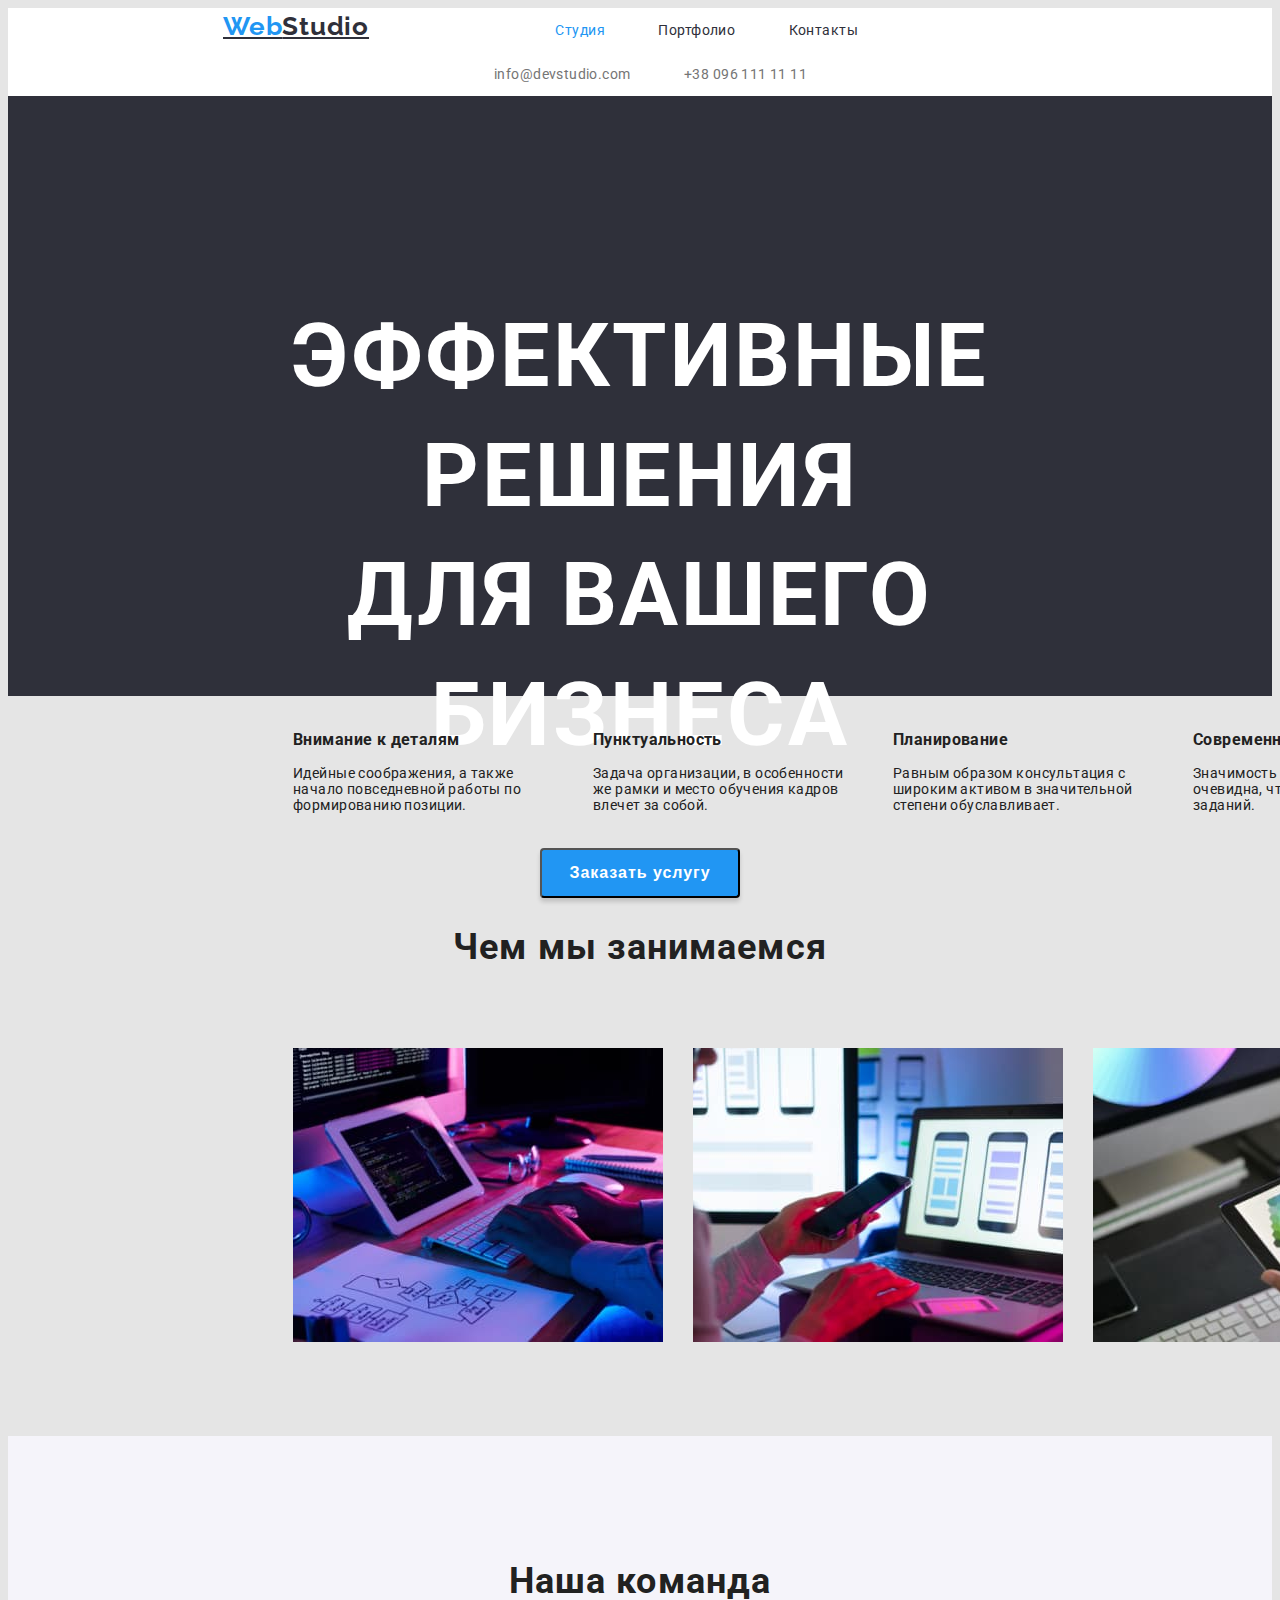
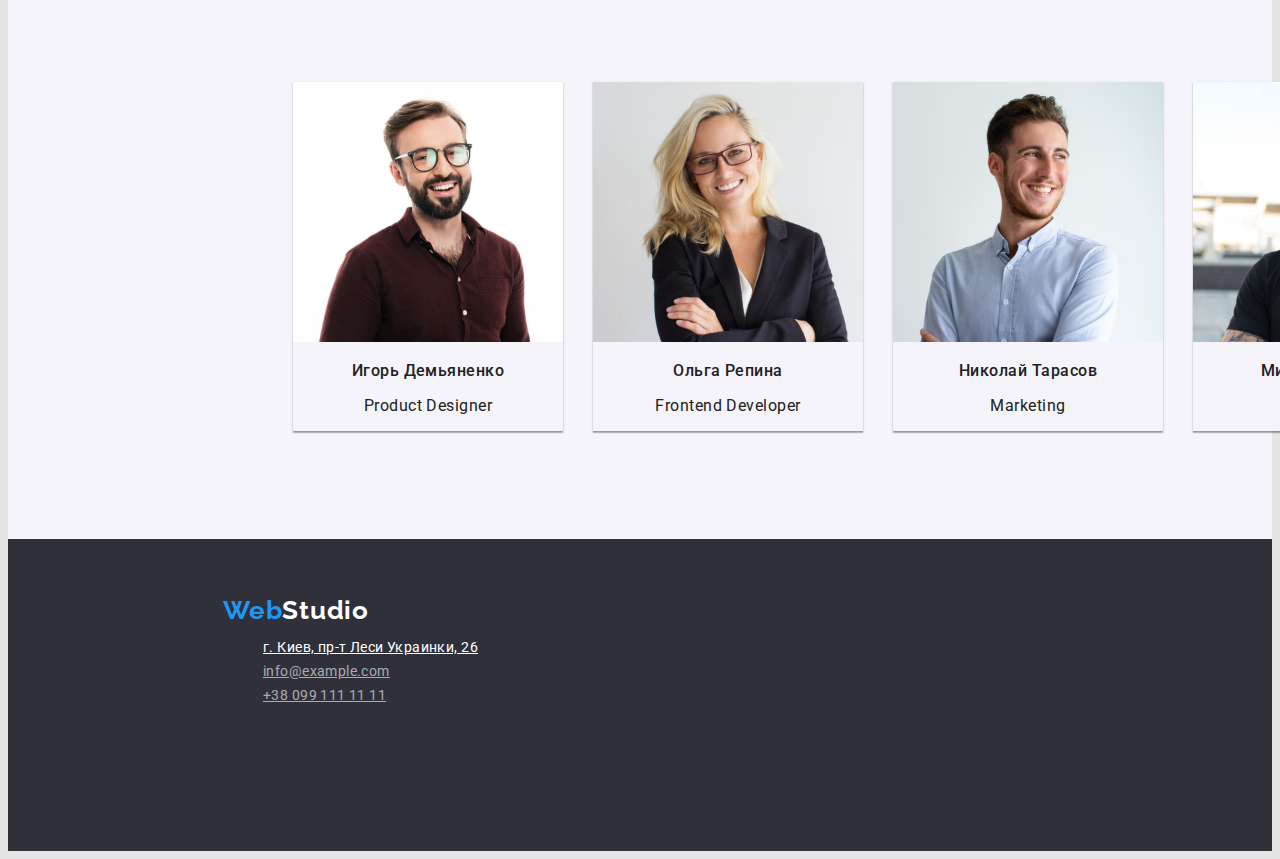
==== commit d341aaca: "Edit 2" ====
--- a/index.html
+++ b/index.html
@@ -9,6 +9,7 @@
         <link rel="preconnect" href="https://fonts.gstatic.com" crossorigin>
         <link href="https://fonts.googleapis.com/css2?family=Raleway&family=Roboto:wght@400;500;700;900&display=swap"
         rel="stylesheet">
+        <link rel="stylesheet" href="node_modules/modern-normalize/modern-normalize.css">
         <link rel="stylesheet" href="css/styles.css">
         <title>Homework 2</title>
             
--- a/css/styles.css
+++ b/css/styles.css
@@ -183,6 +183,16 @@
     padding-left: 215px;
     padding-right: 215px;
     text-align: center;
+    text-align: center;
+    padding-bottom: 50px;
+    
+    font-family: 'Roboto';
+    font-style: normal;
+    font-weight: 700;
+    font-size: 36px;
+    line-height: 42px;
+    text-align: center;
+    letter-spacing: 0.03em;
 }
 
 .main-top {
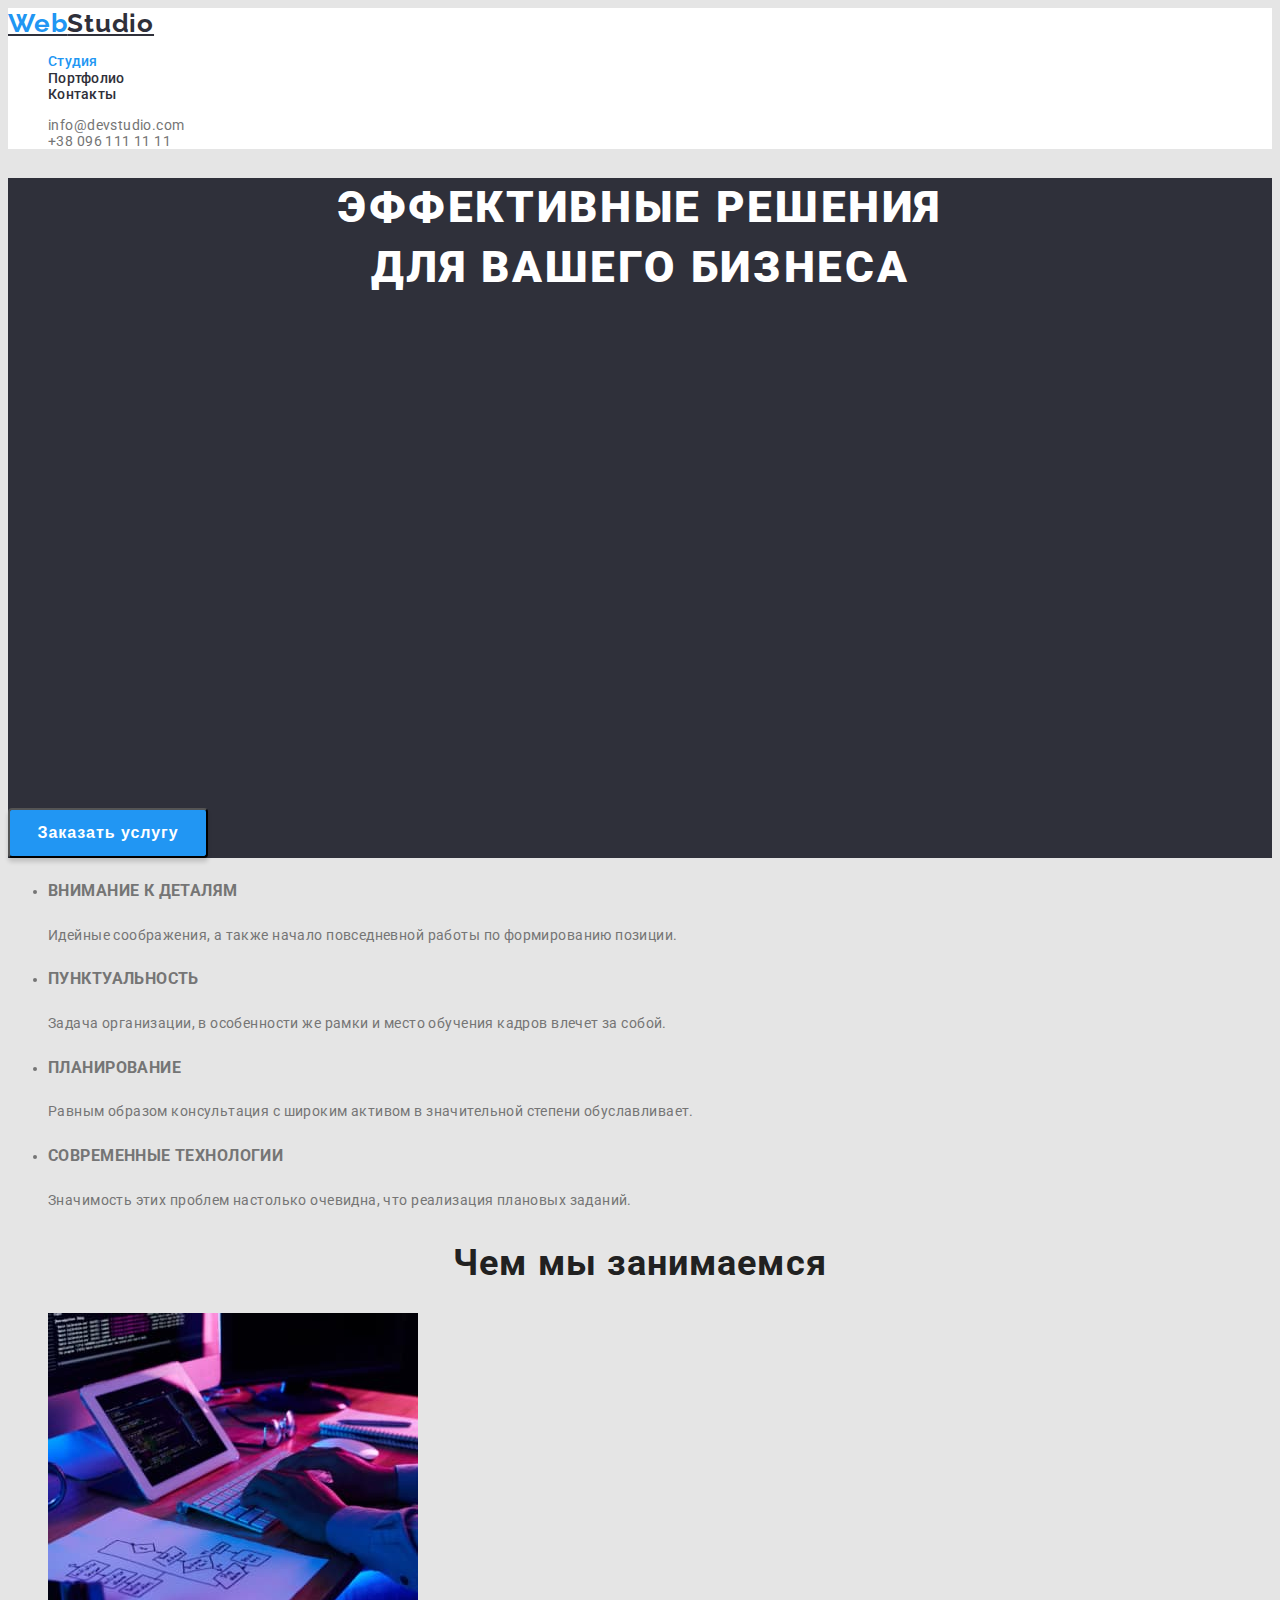
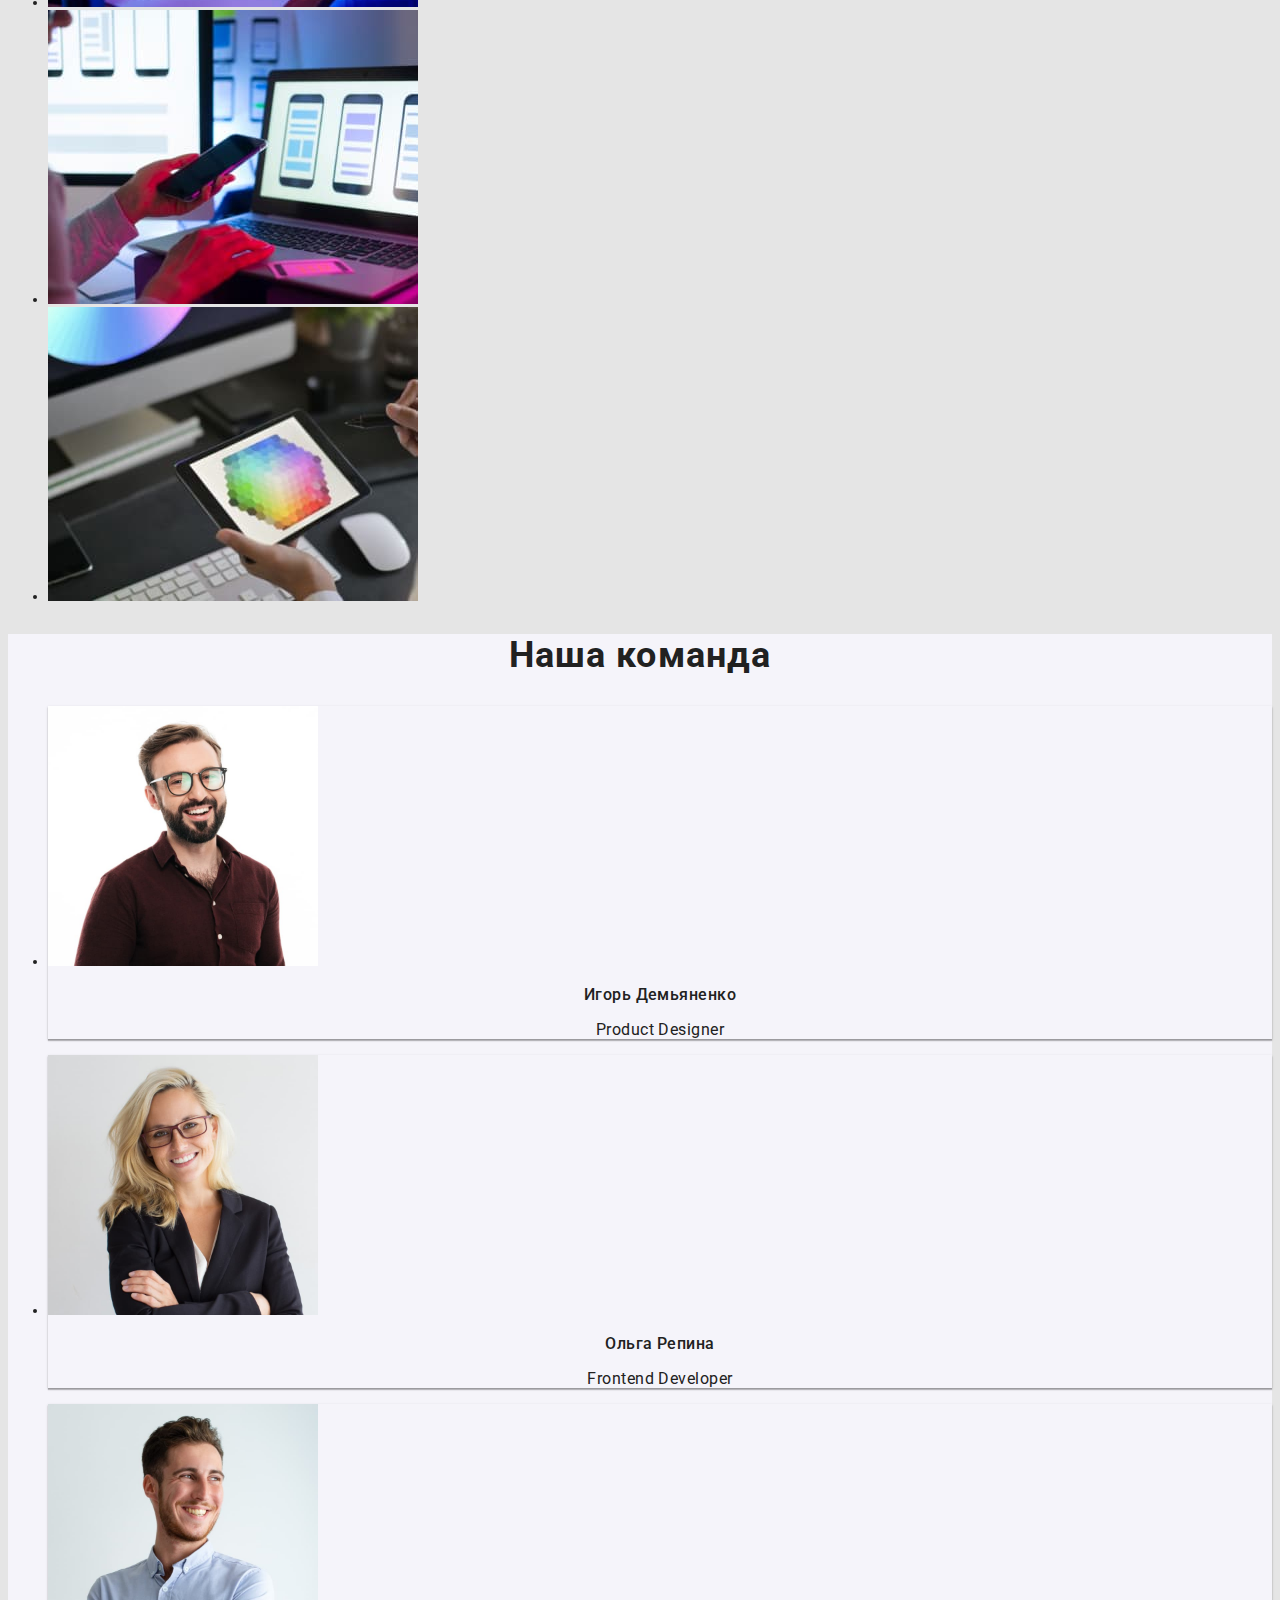
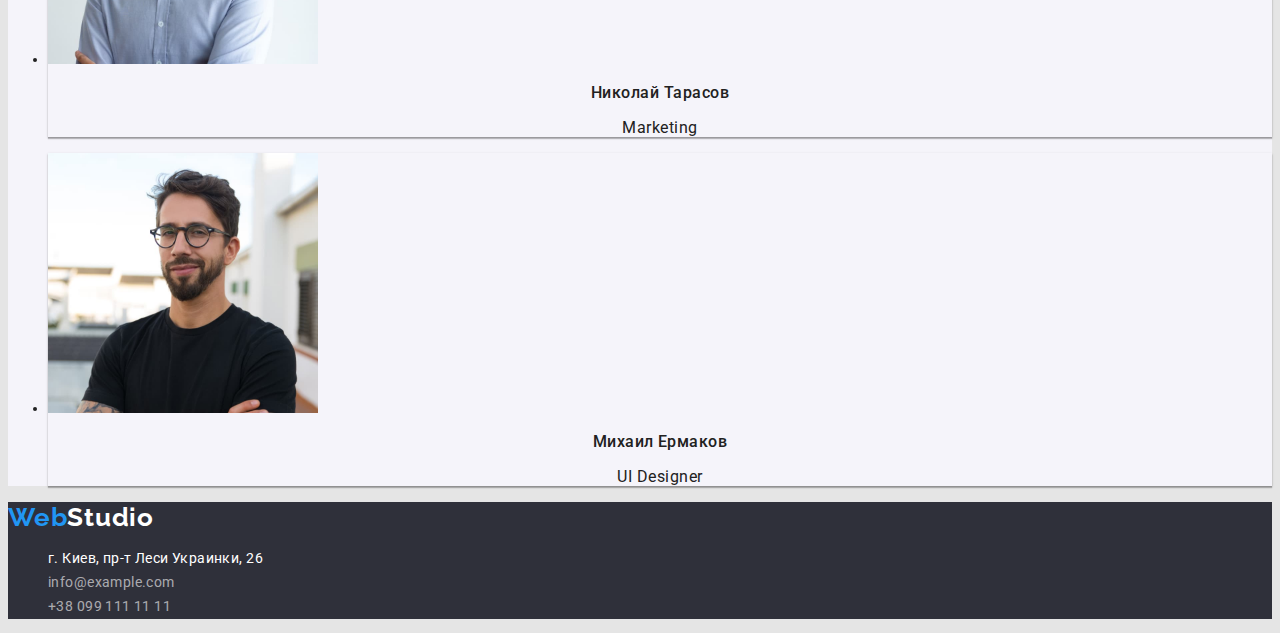
==== commit 61614701: "Edit 3" ====
--- a/index.html
+++ b/index.html
@@ -7,7 +7,7 @@
         <meta name="viewport" content="width-device-width, initial-scale-1.0">
         <link rel="preconnect" href="https://fonts.googleapis.com">
         <link rel="preconnect" href="https://fonts.gstatic.com" crossorigin>
-        <link href="https://fonts.googleapis.com/css2?family=Raleway&family=Roboto:wght@400;500;700;900&display=swap"
+        <link href="https://fonts.googleapis.com/css2?family=Raleway:wght@400;500;700;900&family=Roboto:wght@400;500;700;900&display=swap"
         rel="stylesheet">
         <link rel="stylesheet" href="node_modules/modern-normalize/modern-normalize.css">
         <link rel="stylesheet" href="css/styles.css">
--- a/css/styles.css
+++ b/css/styles.css
@@ -12,11 +12,14 @@
    
     
     font-family: 'Roboto', sans-serif;
+    font-weight: 400;
     font-size: 14px;
     letter-spacing: 0.03em;
     color: var(--color-text);
     background: var(--color-work);
-}
+    text-decoration: none;
+}
+
 
 .current {
     text-decoration: none;
@@ -34,38 +37,23 @@
 }
 
 
-
-p:hover, a:hover, h1:hover, h2:hover, h3:hover, 
-button:hover, img:hover {
-
-    text-decoration: underline;
-    text-decoration-color: var(--color-blue);
-    border-bottom: 12px currentColor;
+a:hover {
+
+    text-decoration: none;
+    color: var(--color-blue);
+   
  
 } 
 
- .item-work:hover, .item-project:hover, .item-worker:hover { 
-
-    border: 5px solid var(--color-blue);
-   
-
-}
-
-.filters-list .item-filter:first-child .button-portfolio {
-
-    background: var(--color-blue);
-    color: var(--color-white);
-}
-
 .logo {
    
     font-family: 'Raleway';
     font-style: normal;
     font-weight: 700;
     font-size: 26px;
-    line-height: 0.86;/*31px*/;
+    line-height: 1.19;/*31px*/;
     /* identical to box height */
-
+    text-decoration: underline inherit;
     letter-spacing: 0.03em;
 
     color: var(--color-dark);
@@ -73,16 +61,22 @@
 }
 
 .topline {
-  padding-left: 215px;  
-  margin-bottom: 0; 
+   
+ 
   background: var(--color-white);
  
 }
 
 .topline-nav {
 
-    display: inline-block;
-    list-style-type: none;
+    font-family: 'Roboto';
+    font-style: normal;
+    font-weight: 500;
+    font-size: 14px;
+    line-height: 1.19;
+    letter-spacing: 0.02em;
+    
+    color: #212121;
     
 }
 
@@ -97,94 +91,58 @@
 }
 
 
+
+
 .menu-nav {
-    
-    display: inline-block;
+
+ text-decoration: solid;
+  list-style-type: none;
+}
+
+.menu-nav-project {
+
+    
     list-style-type: none;
-    
-}
-
-.menu-main-nav {
-    
-    
-    display: inline-block;
+ 
+    display: inline-flexbox;
+}
+.menu-nav-last {
+
+   
     list-style-type: none;
-    display: flex;
-}
-
-.topline .menu-nav {
-
-    margin-left: 93px;
-
-}
-
-.menu-nav-address {
-
-    display: inline-block;
+}
+
+.item-nav {
+    
     list-style-type: none;
-    padding-left: 221px;
-}
-
-.menu-nav-footer {
-
-  padding-left: 0;
-  list-style-type: none;
-}
-
-.menu-nav-project {
-
-    padding-left: 0;
-    list-style-type: none;
-    margin-left: 215px;
-    margin-right: 215px;
-    display: inline-flexbox;
-}
-.menu-nav-last {
-
-    margin-bottom: 202px;
-    list-style-type: none;
-}
-
-.item-nav {
-    display: inline;
-    list-style-type: none;
-    margin-left: 50px;
     color: var(--color-dark);
     
 }
 
 
-.menu-nav .menu-nav-address> .item-nav {
-
-    margin-left: 50px;
-}
-
-.main {
-
-    /*height: 1700px*/;
-    left: 0px;
-    top: 80px;
-    
-}
-
 .tittle-big{
     
-    margin-top: 0px;
-    padding-top: 200px;
-    padding-left: 215px;
-    padding-right: 215px;
-    text-align: center;
+    height: 600px;
+    
+    font-family: 'Roboto';
+    font-style: normal;
+    font-weight: 900;
+    font-size: 44px;
+    line-height: 1.36;
+    /*60px;
+        /* or 136% */
+
+    text-align: center;
+    letter-spacing: 0.06em;
+    text-transform: uppercase;
+    
     
 }
 
 .tittle-small {
     
     
-    padding-left: 215px;
-    padding-right: 215px;
-    text-align: center;
-    text-align: center;
-    padding-bottom: 50px;
+   
     
     font-family: 'Roboto';
     font-style: normal;
@@ -197,97 +155,79 @@
 
 .main-top {
     
-    
-    height: 600px;
-    
-    font-family: 'Roboto';
-    font-style: normal;
-    font-weight: 900;
-    font-size: 44px;
-    line-height: 1.36;/*60px;
-        /* or 136% */
-    
-    text-align: center;
-    letter-spacing: 0.06em;
-    text-transform: uppercase;
-    
     background-color: var(--color-dark);
     color: var(--color-white);
 }
 
 .button {
         
-        width: 200px;
-        height: 50px;
-        left: 700px;
-        top: 430px;
+    width: 200px;
+    height: 50px;
+    left: 700px;
+    top: 430px;
+    
+    background: var(--color-blue);
+    box-shadow: 0px 4px 4px rgba(0, 0, 0, 0.15);
+    border-radius: 4px;
+
+    font-style: normal;
+    font-weight: 700;
+    font-size: 16px;
+    line-height: 1.88;/*30px;
+    /* identical to box height, or 188% */
+    
         
-        background: var(--color-blue);
-        box-shadow: 0px 4px 4px rgba(0, 0, 0, 0.15);
-        border-radius: 4px;
-
-        font-style: normal;
-        font-weight: 700;
-        font-size: 16px;
-        line-height: 1.88;/*30px;
-        /* identical to box height, or 188% */
+    align-items: center;
+    text-align: center;
+    letter-spacing: 0.06em;
+    
+    color: var(--color-white);
+}
+
+.button-portfolio {
+
         
-          
-        align-items: center;
-        text-align: center;
-        letter-spacing: 0.06em;
-        
-        color: var(--color-white);
-}
-
-.button-portfolio {
-
-        
-        height: 38px;
-        left: 495px;
-        top: 174px;
-        border: none;
-        color: #212121;
-        /* shadow-middle */
-    
-        box-shadow: 0px 3px 1px rgba(0, 0, 0, 0.1), 0px 1px 2px rgba(0, 0, 0, 0), 0px 2px 2px rgba(0, 0, 0, 0.12);
-        border-radius: 4px;
-
-        margin-right: 8px;
-
-        background: var(--color-white);
-}
-
-
-
-.main-benefits {
-
-    display: inline-block;
-    list-style-type: none;
-    margin-bottom: 94px;
-    padding-left: 215px;
-}
-
-
-    /*margin: 774px 215px 215px 1170px;*/
-
+ 
+    font-weight: 500;
+    font-size: 16px;
+    line-height: 1.626;
+    /* identical to box height, or 162% */
+    
+    text-align: center;
+    letter-spacing: 0.03em;
+    color: #212121;
+    /* shadow-middle */
+
+    box-shadow: 0px 3px 1px rgba(0, 0, 0, 0.1), 0px 1px 2px rgba(0, 0, 0, 0), 0px 2px 2px rgba(0, 0, 0, 0.12);
+    border-radius: 4px;
+
+    margin-right: 8px;
+
+    background: var(--color-white);
+}
+
+.button-portfolio:hover {
+    background-color: var(--color-blue);
+    color: var(--color-white);
+
+}
 
 .main-our-work {
 
-    padding-left: 215px;
-    padding-right: 215px;
-    margin-bottom: 94px;
-    top: 969px;
+   
     background: var(--color-work);
 }
 
+.item-worker-name {
+
+}
+
+.item-worker-type {
+
+}
+
 .main-our-team {
-    padding-left: 215px;
-    padding-right: 215px;
-    padding-top: 94px;
-    padding-bottom: 94px;
-    
-    align-items: center;
+    
     background: var(--color-grey);
 
 }
@@ -300,54 +240,41 @@
 
 .footer {
     
-    padding-top: 60px;
-    padding-left: 215px;
-    height: 252px;
-    left: 0px;
-    top: 2097px;
+    
+    font-style: normal;
+    line-height: 1.19;
+    
     background: var(--color-dark);
     
 }
 .item-footer {
 
-    font-style: normal;
-    font-weight: 400;
-    line-height: 1.71;/*24px;
-    /* or 171% */
+   
+    
+    line-height: 1.71;
     text-decoration: none;
     color: rgba(255, 255, 255, 0.6);
 }
 
-.item-filter {
-
-    display: inline;
-    list-style-type: none;
-   
-}
+
 
 .item-project {
     
-    margin-left: 25px;
-    margin-top: 30px;
-    display: inline-block;
-    list-style-type: none;
-  
     
     letter-spacing: 0.06em;
     
-    color: #212121;
+    color: var(--color-text);
     width: 370px;
     height: 404px;
     left: 215px;
     top: 1130px;
     
-    background: #FFFFFF;
-    border: 1px solid #EEEEEE;
+    background: var(--color-white);
+    border: 1px solid var(--color-white);
 }
 
 .tittle-item-project {
-    font-family: 'Roboto';
-    font-style: normal;
+    
     font-weight: 700;
     font-size: 18px;
     line-height: 2;
@@ -355,81 +282,47 @@
 
     letter-spacing: 0.06em;
 
-    color: #212121;
+    color: var(--color-text);
 
 }
 
 .tittle-item-type{
     
-  font-weight: 400;  
   line-height: 1.88;
+  font-size: 16px;
+  color: var(--color-brown);
+
 }
 
 .item-benefits {
 
-    width: 270px;
-    height: 75px;
-    left: 815px;
-    top: 800px;
-    display: inline-block;
-    list-style-type: none;
-    border: 30px;
-    margin-left: 30px;
+    line-height: 24px;
+    color: var(--color-brown);
+}
+
+.item-benefits-tittle {
+    font-style: normal;
+    font-weight: 700;
+    line-height: 1.92;
+    color: var(--color-brown);
+    text-transform: uppercase;
 }
 
 .item-worker {
 
-   
-    display: inline-block;
-    list-style-type: none;
-    border: 30px;
-    margin-left: 30px;
-
-    box-shadow: 0px 1px 3px rgba(0, 0, 0, 0.12), 0px 1px 1px rgba(0, 0, 0, 0.14), 0px 2px 1px rgba(0, 0, 0, 0.2);
-}
-
-.item-work {
-
-    width: 370px;
-    height: 294px;
-    left: 1015px;
-    top: 1061px;
-    display: inline-block;
-    list-style-type: none;
-    margin-left: 30px;
-
-}
-
-.filters-main {
-
-    padding-top: 94px;
-    
-    display: inline;
-    list-style-type: none;
-}
-
-.filters-main-nav {
-
-    
-    display: inline;
-    margin-bottom: 56px;
-    list-style-type: none;
-}
-
-.filters-list {
-
-    
-    margin-left: 38%;
-    
-}
+   box-shadow: 0px 1px 3px rgba(0, 0, 0, 0.12), 0px 1px 1px rgba(0, 0, 0, 0.14), 0px 2px 1px rgba(0, 0, 0, 0.2);
+}
+
 
 .st-footer {
-
+    font-style: normal;
+    text-decoration: none;
     color: rgba(255, 255, 255, 0.6);
 }
 
 .st-footer-address {
-
+    font-style: normal;
+    text-decoration: none;
     color: var(--color-white);
     
 }
@@ -450,7 +343,7 @@
 .item-worker-type {
     font-family: 'Roboto';
     font-style: normal;
-    font-weight: 400;
+   
     font-size: 16px;
     line-height: 1.19;
     /* identical to box height */
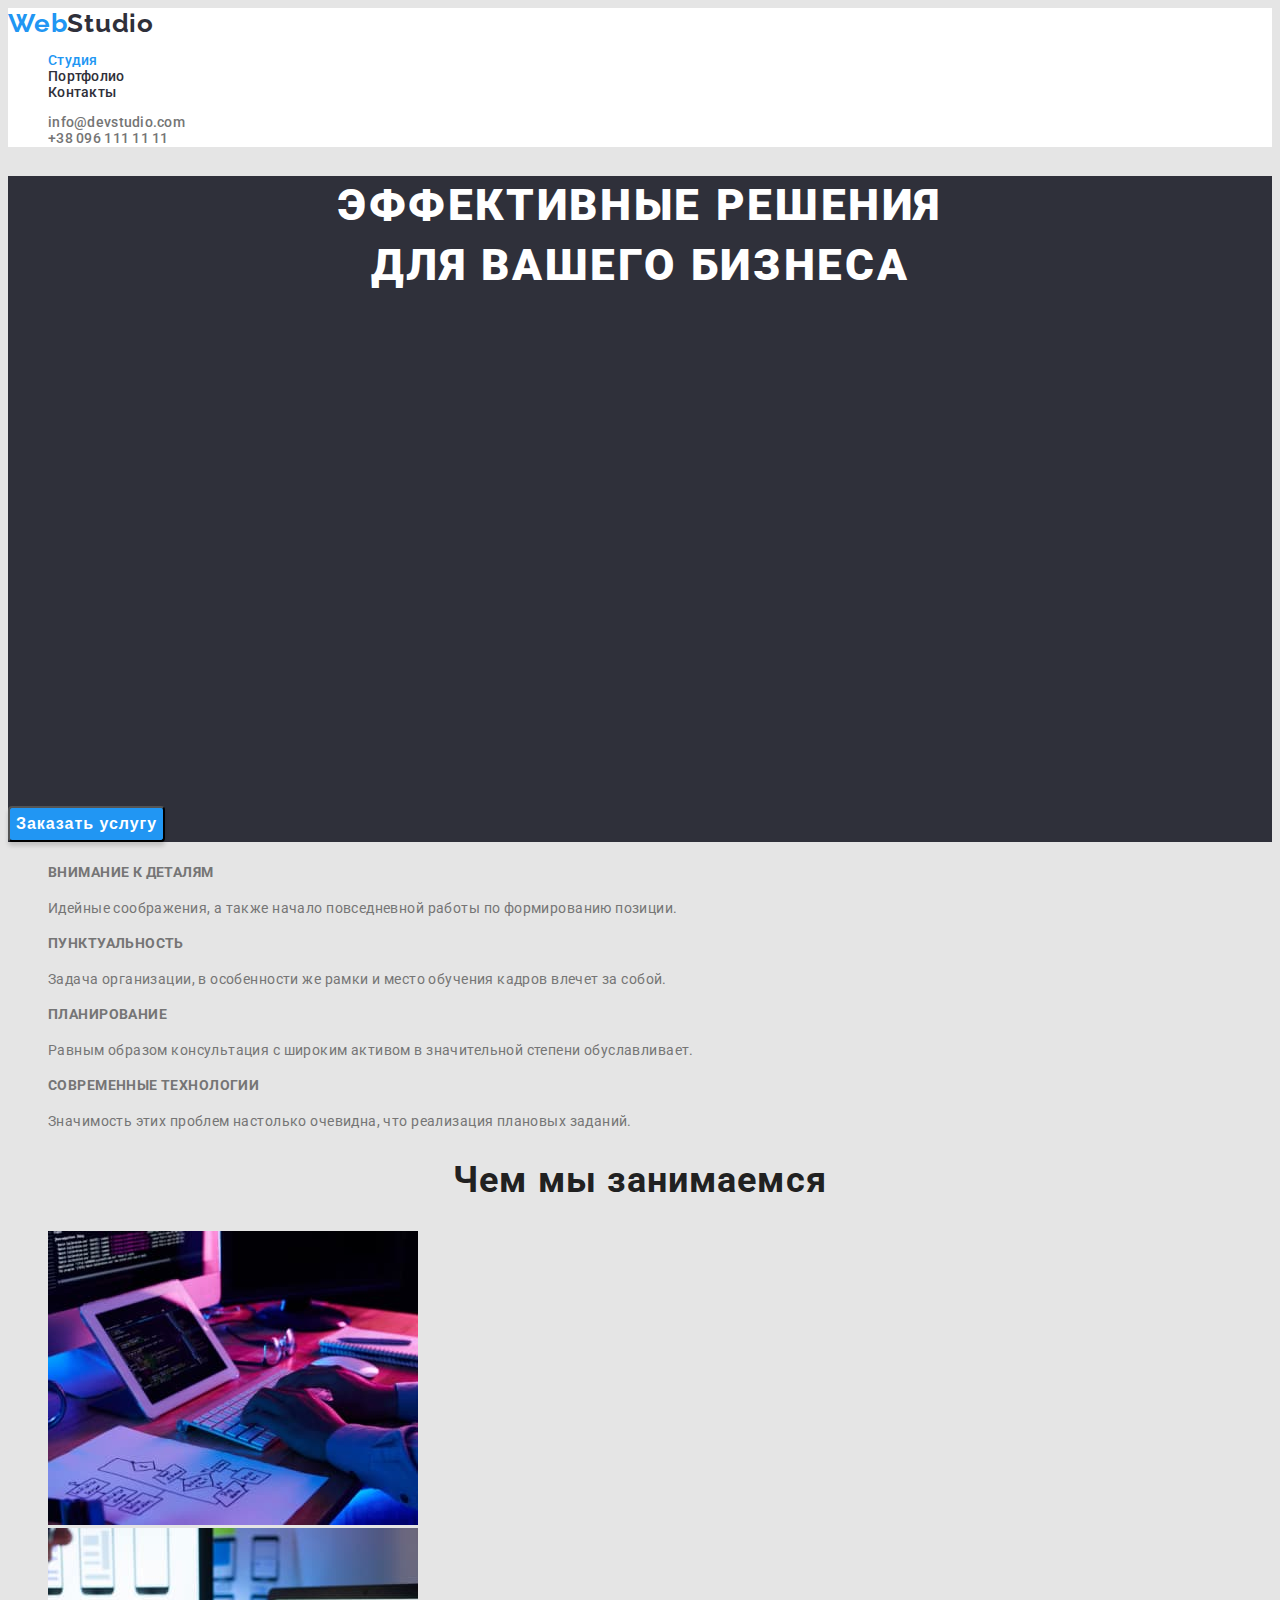
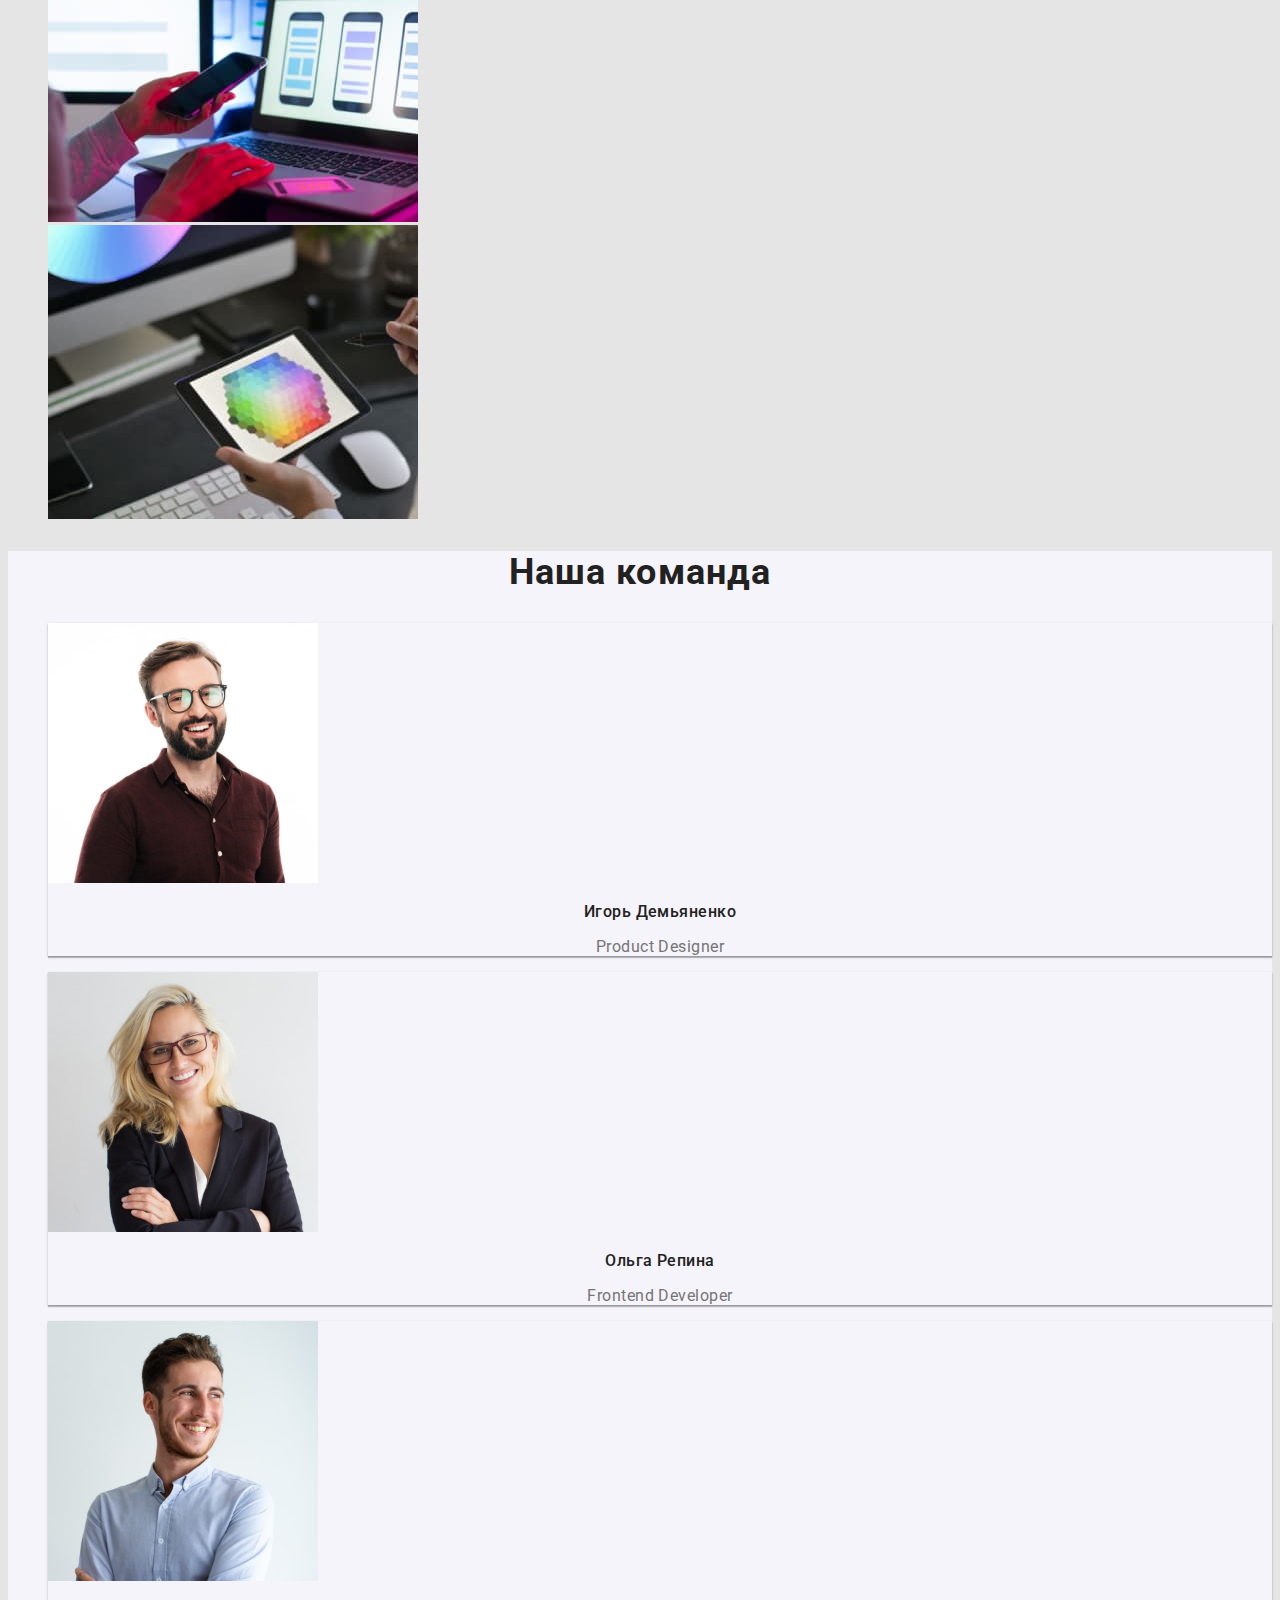
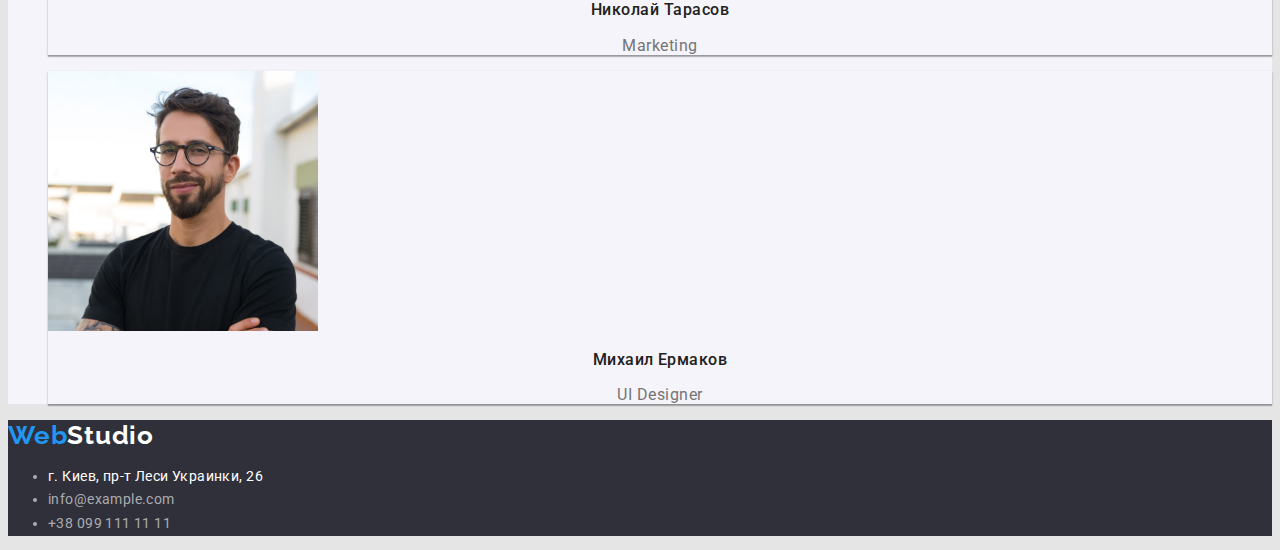
==== commit b1686b21: "Edit 4" ====
--- a/index.html
+++ b/index.html
@@ -21,7 +21,7 @@
             <nav class="topline-nav">
                 <a class="logo" href="web studio"><span class="bluewords">Web</span><span class="blackwords">Studio</span></a> 
                 <ul class="menu-nav">
-                    <li class = "item-nav"> <a class ="current" href="./index.html">Студия</a></li>
+                    <li class = "item-nav"> <a class ="current-page" href="./index.html">Студия</a></li>
                     <li class = "item-nav"> <a class ="page" href="./potrfolio.html">Портфолио</a></li>
                     <li class = "item-nav"> <a class ="page" href="https://goo.gl/maps/EKqUcqqfUvBnX7aQ7">Контакты</a></li>
                 </ul>
--- a/css/styles.css
+++ b/css/styles.css
@@ -8,20 +8,20 @@
     --color-brown: #757575;
 }
 
+
+
 body {
    
-    
     font-family: 'Roboto', sans-serif;
-    font-weight: 400;
     font-size: 14px;
     letter-spacing: 0.03em;
     color: var(--color-text);
     background: var(--color-work);
-    text-decoration: none;
-}
-
-
-.current {
+    
+}
+
+
+.current-page {
     text-decoration: none;
     color: var(--color-blue);
 }
@@ -32,6 +32,7 @@
 }
 
 .contact {
+    
     text-decoration: none;
     color: var(--color-brown);
 }
@@ -40,9 +41,7 @@
 a:hover {
 
     text-decoration: none;
-    color: var(--color-blue);
-   
- 
+     
 } 
 
 .logo {
@@ -53,70 +52,63 @@
     font-size: 26px;
     line-height: 1.19;/*31px*/;
     /* identical to box height */
-    text-decoration: underline inherit;
+    text-decoration: none;
     letter-spacing: 0.03em;
 
     color: var(--color-dark);
    
 }
 
+.logo:hover {
+   text-decoration-line: underline;
+   text-decoration-color: var(--color-blue); 
+}
+
 .topline {
    
- 
   background: var(--color-white);
  
 }
 
-.topline-nav {
-
-    font-family: 'Roboto';
-    font-style: normal;
-    font-weight: 500;
-    font-size: 14px;
-    line-height: 1.19;
-    letter-spacing: 0.02em;
-    
-    color: #212121;
-    
-}
-
 
 .bluewords {
     color: var(--color-blue);
+    text-decoration-color: none;
+}
+
+.blackwords {
+    color: var(--color-dark)
+    text-decoration-color: none;
 }
 
 
 .whitewords {
     color: var(--color-white);
-}
-
-
-
-
-.menu-nav {
-
- text-decoration: solid;
-  list-style-type: none;
-}
+    text-decoration-color: none;
+}
+
 
 .menu-nav-project {
 
+    display: inline-flexbox;
+}
+
+
+
+.item-nav {
     
     list-style-type: none;
- 
-    display: inline-flexbox;
-}
-.menu-nav-last {
-
-   
-    list-style-type: none;
-}
-
-.item-nav {
-    
-    list-style-type: none;
-    color: var(--color-dark);
-    
+    font-weight: 500;
+    line-height: 1.14;
+    letter-spacing: 0.02em;
+}
+
+.contact:hover, .current-page:hover, .page:hover {
+
+    color: var(--color-blue);
+    text-decoration: underline;
+    text-decoration-line: underline;
+    text-decoration-color: var(--color-blue);
 }
 
 
@@ -130,7 +122,7 @@
     font-size: 44px;
     line-height: 1.36;
     /*60px;
-        /* or 136% */
+    /* or 136% */
 
     text-align: center;
     letter-spacing: 0.06em;
@@ -141,14 +133,11 @@
 
 .tittle-small {
     
-    
-   
-    
     font-family: 'Roboto';
     font-style: normal;
     font-weight: 700;
     font-size: 36px;
-    line-height: 42px;
+    line-height: 1.17;
     text-align: center;
     letter-spacing: 0.03em;
 }
@@ -161,12 +150,7 @@
 
 .button {
         
-    width: 200px;
-    height: 50px;
-    left: 700px;
-    top: 430px;
-    
-    background: var(--color-blue);
+   background: var(--color-blue);
     box-shadow: 0px 4px 4px rgba(0, 0, 0, 0.15);
     border-radius: 4px;
 
@@ -176,7 +160,6 @@
     line-height: 1.88;/*30px;
     /* identical to box height, or 188% */
     
-        
     align-items: center;
     text-align: center;
     letter-spacing: 0.06em;
@@ -186,16 +169,14 @@
 
 .button-portfolio {
 
-        
- 
     font-weight: 500;
     font-size: 16px;
-    line-height: 1.626;
+    line-height: 1.6;
     /* identical to box height, or 162% */
     
     text-align: center;
     letter-spacing: 0.03em;
-    color: #212121;
+    color: var(--color-text);
     /* shadow-middle */
 
     box-shadow: 0px 3px 1px rgba(0, 0, 0, 0.1), 0px 1px 2px rgba(0, 0, 0, 0), 0px 2px 2px rgba(0, 0, 0, 0.12);
@@ -206,6 +187,10 @@
     background: var(--color-white);
 }
 
+.button-portfolio:focus {
+    border-radius: 0px;
+}
+
 .button-portfolio:hover {
     background-color: var(--color-blue);
     color: var(--color-white);
@@ -218,12 +203,8 @@
     background: var(--color-work);
 }
 
-.item-worker-name {
-
-}
-
-.item-worker-type {
-
+.item-work {
+    list-style-type: none;
 }
 
 .main-our-team {
@@ -240,7 +221,6 @@
 
 .footer {
     
-    
     font-style: normal;
     line-height: 1.19;
     
@@ -249,8 +229,6 @@
 }
 .item-footer {
 
-   
-    
     line-height: 1.71;
     text-decoration: none;
     color: rgba(255, 255, 255, 0.6);
@@ -259,7 +237,6 @@
 
 
 .item-project {
-    
     
     letter-spacing: 0.06em;
     
@@ -295,12 +272,12 @@
 }
 
 .item-benefits {
-
-    line-height: 24px;
+    list-style-type: none;
     color: var(--color-brown);
 }
 
 .item-benefits-tittle {
+    font-size: 14px;
     font-style: normal;
     font-weight: 700;
     line-height: 1.92;
@@ -309,7 +286,7 @@
 }
 
 .item-worker {
-
+   list-style-type: none;
    box-shadow: 0px 1px 3px rgba(0, 0, 0, 0.12), 0px 1px 1px rgba(0, 0, 0, 0.14), 0px 2px 1px rgba(0, 0, 0, 0.2);
 }
 
@@ -350,4 +327,11 @@
 
     text-align: center;
     letter-spacing: 0.03em;
+    color: var(--color-brown); 
+}
+
+.filters-main {
+
+background: var(--color-white);
+
 }